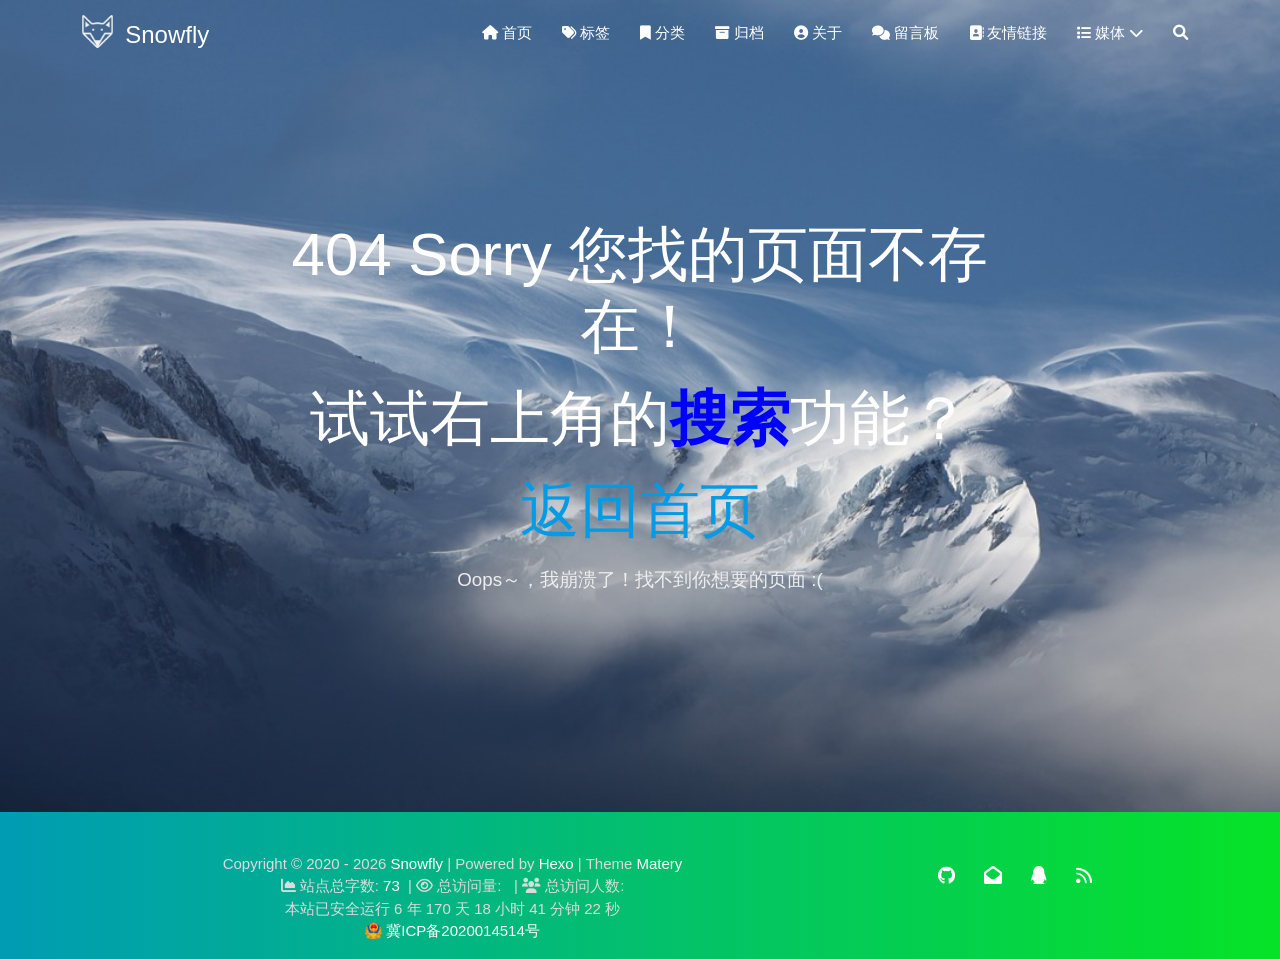
==== 404/index.html @ de2133e8 "Site updated: 2022-04-12 13:33:24" ====
<!DOCTYPE HTML>
<html lang="zh-CN">


<head>
    <meta charset="utf-8">
    <meta name="keywords" content="404, Snowfly">
    <meta name="description" content="Snowfly">
    <meta http-equiv="X-UA-Compatible" content="IE=edge">
    <meta name="viewport" content="width=device-width, initial-scale=1.0, user-scalable=no">
    <meta name="renderer" content="webkit|ie-stand|ie-comp">
    <meta name="mobile-web-app-capable" content="yes">
    <meta name="format-detection" content="telephone=no">
    <meta name="apple-mobile-web-app-capable" content="yes">
    <meta name="apple-mobile-web-app-status-bar-style" content="black-translucent">
    <meta name="referrer" content="no-referrer-when-downgrade">
    <!-- Global site tag (gtag.js) - Google Analytics -->


    

    <title>404 | Snowfly</title>
    <link rel="icon" type="image/png" href="/favicon.png">

    <link rel="stylesheet" type="text/css" href="/libs/awesome/css/all.min.css">
    <link rel="stylesheet" type="text/css" href="/libs/materialize/materialize.min.css">
    <link rel="stylesheet" type="text/css" href="/libs/aos/aos.css">
    <link rel="stylesheet" type="text/css" href="/libs/animate/animate.min.css">
    <link rel="stylesheet" type="text/css" href="/libs/lightGallery/css/lightgallery.min.css">
    <link rel="stylesheet" type="text/css" href="/css/matery.css">
    <link rel="stylesheet" type="text/css" href="/css/my.css">

    <script src="/libs/jquery/jquery-3.6.0.min.js"></script>

<meta name="generator" content="Hexo 6.1.0"><link rel="alternate" href="/atom.xml" title="Snowfly" type="application/atom+xml">
</head>


<body>
    <header class="navbar-fixed">
    <nav id="headNav" class="bg-color nav-transparent">
        <div id="navContainer" class="nav-wrapper container">
            <div class="brand-logo">
                <a href="/" class="waves-effect waves-light">
                    
                    <img src="/medias/logo.png" class="logo-img" alt="LOGO">
                    
                    <span class="logo-span">Snowfly</span>
                </a>
            </div>
            

<a href="#" data-target="mobile-nav" class="sidenav-trigger button-collapse"><i class="fas fa-bars"></i></a>
<ul class="right nav-menu">
  
  <li class="hide-on-med-and-down nav-item">
    
    <a href="/" class="waves-effect waves-light">
      
      <i class="fas fa-home" style="zoom: 0.6;"></i>
      
      <span>首页</span>
    </a>
    
  </li>
  
  <li class="hide-on-med-and-down nav-item">
    
    <a href="/tags" class="waves-effect waves-light">
      
      <i class="fas fa-tags" style="zoom: 0.6;"></i>
      
      <span>标签</span>
    </a>
    
  </li>
  
  <li class="hide-on-med-and-down nav-item">
    
    <a href="/categories" class="waves-effect waves-light">
      
      <i class="fas fa-bookmark" style="zoom: 0.6;"></i>
      
      <span>分类</span>
    </a>
    
  </li>
  
  <li class="hide-on-med-and-down nav-item">
    
    <a href="/archives" class="waves-effect waves-light">
      
      <i class="fas fa-archive" style="zoom: 0.6;"></i>
      
      <span>归档</span>
    </a>
    
  </li>
  
  <li class="hide-on-med-and-down nav-item">
    
    <a href="/about" class="waves-effect waves-light">
      
      <i class="fas fa-user-circle" style="zoom: 0.6;"></i>
      
      <span>关于</span>
    </a>
    
  </li>
  
  <li class="hide-on-med-and-down nav-item">
    
    <a href="/contact" class="waves-effect waves-light">
      
      <i class="fas fa-comments" style="zoom: 0.6;"></i>
      
      <span>留言板</span>
    </a>
    
  </li>
  
  <li class="hide-on-med-and-down nav-item">
    
    <a href="/friends" class="waves-effect waves-light">
      
      <i class="fas fa-address-book" style="zoom: 0.6;"></i>
      
      <span>友情链接</span>
    </a>
    
  </li>
  
  <li class="hide-on-med-and-down nav-item">
    
    <a href="" class="waves-effect waves-light">

      
      <i class="fas fa-list" style="zoom: 0.6;"></i>
      
      <span>媒体</span>
      <i class="fas fa-chevron-down" aria-hidden="true" style="zoom: 0.6;"></i>
    </a>
    <ul class="sub-nav menus_item_child ">
      
      <li>
        <a href="/musics">
          
          <i class="fas fa-music" style="margin-top: -20px; zoom: 0.6;"></i>
          
          <span>音乐</span>
        </a>
      </li>
      
      <li>
        <a href="/movies">
          
          <i class="fas fa-film" style="margin-top: -20px; zoom: 0.6;"></i>
          
          <span>影视</span>
        </a>
      </li>
      
      <li>
        <a href="/books">
          
          <i class="fas fa-book" style="margin-top: -20px; zoom: 0.6;"></i>
          
          <span>书籍</span>
        </a>
      </li>
      
      <li>
        <a href="/galleries">
          
          <i class="fas fa-image" style="margin-top: -20px; zoom: 0.6;"></i>
          
          <span>图片</span>
        </a>
      </li>
      
    </ul>
    
  </li>
  
  <li>
    <a href="#searchModal" class="modal-trigger waves-effect waves-light">
      <i id="searchIcon" class="fas fa-search" title="搜索" style="zoom: 0.85;"></i>
    </a>
  </li>
</ul>


<div id="mobile-nav" class="side-nav sidenav">

    <div class="mobile-head bg-color">
        
        <img src="/medias/logo.png" class="logo-img circle responsive-img">
        
        <div class="logo-name">Snowfly</div>
        <div class="logo-desc">
            
            Never really desperate, only the lost of the soul.
            
        </div>
    </div>

    <ul class="menu-list mobile-menu-list">
        
        <li class="m-nav-item">
	  
		<a href="/" class="waves-effect waves-light">
			
			    <i class="fa-fw fas fa-home"></i>
			
			首页
		</a>
          
        </li>
        
        <li class="m-nav-item">
	  
		<a href="/tags" class="waves-effect waves-light">
			
			    <i class="fa-fw fas fa-tags"></i>
			
			标签
		</a>
          
        </li>
        
        <li class="m-nav-item">
	  
		<a href="/categories" class="waves-effect waves-light">
			
			    <i class="fa-fw fas fa-bookmark"></i>
			
			分类
		</a>
          
        </li>
        
        <li class="m-nav-item">
	  
		<a href="/archives" class="waves-effect waves-light">
			
			    <i class="fa-fw fas fa-archive"></i>
			
			归档
		</a>
          
        </li>
        
        <li class="m-nav-item">
	  
		<a href="/about" class="waves-effect waves-light">
			
			    <i class="fa-fw fas fa-user-circle"></i>
			
			关于
		</a>
          
        </li>
        
        <li class="m-nav-item">
	  
		<a href="/contact" class="waves-effect waves-light">
			
			    <i class="fa-fw fas fa-comments"></i>
			
			留言板
		</a>
          
        </li>
        
        <li class="m-nav-item">
	  
		<a href="/friends" class="waves-effect waves-light">
			
			    <i class="fa-fw fas fa-address-book"></i>
			
			友情链接
		</a>
          
        </li>
        
        <li class="m-nav-item">
	  
		<a href="javascript:;">
			
				<i class="fa-fw fas fa-list"></i>
			
			媒体
			<span class="m-icon"><i class="fas fa-chevron-right"></i></span>
		</a>
            <ul  style="background:  ;" >
              
                <li>

                  <a href="/musics " style="margin-left:75px">
				  
				   <i class="fa fas fa-music" style="position: absolute;left:50px" ></i>
			      
		          <span>音乐</span>
                  </a>
                </li>
              
                <li>

                  <a href="/movies " style="margin-left:75px">
				  
				   <i class="fa fas fa-film" style="position: absolute;left:50px" ></i>
			      
		          <span>影视</span>
                  </a>
                </li>
              
                <li>

                  <a href="/books " style="margin-left:75px">
				  
				   <i class="fa fas fa-book" style="position: absolute;left:50px" ></i>
			      
		          <span>书籍</span>
                  </a>
                </li>
              
                <li>

                  <a href="/galleries " style="margin-left:75px">
				  
				   <i class="fa fas fa-image" style="position: absolute;left:50px" ></i>
			      
		          <span>图片</span>
                  </a>
                </li>
              
            </ul>
          
        </li>
        
        
    </ul>
</div>


        </div>

        
    </nav>

</header>

    <style type="text/css">
    /* don't remove. */
    .about-cover {
        height: 90.2vh;
    }
</style>
<div class="bg-cover pd-header about-cover">
    <div class="container">
        <div class="row">
            <div class="col s10 offset-s1 m8 offset-m2 l8 offset-l2">
                <div class="brand">
                    <div class="title center-align">
                        404 Sorry 您找的页面不存在！
                    </div>
                    <div class="title center-align">
                        试试右上角的<span style="color:blue;font-weight:bold">搜索</span>功能？
                    </div>
                    <div class="title center-align">
                        <a href="/" target="_blank">返回首页</a>
                    </div>
                    <div class="description center-align">
                        Oops～，我崩溃了！找不到你想要的页面 :(
                    </div>
                </div>
            </div>
        </div>
    </div>
</div>


    <script>
        // 每天切换 banner 图.  Switch banner image every day.
        var bannerUrl = "/medias/banner/" + new Date().getDay() + '.jpg';
        $('.bg-cover').css('background-image', 'url(' + bannerUrl + ')');
    </script>



    <footer class="page-footer bg-color">
    
        <link rel="stylesheet" href="/libs/aplayer/APlayer.min.css">
<style>
    .aplayer .aplayer-lrc p {
        
        display: none;
        
        font-size: 12px;
        font-weight: 700;
        line-height: 16px !important;
    }

    .aplayer .aplayer-lrc p.aplayer-lrc-current {
        
        display: none;
        
        font-size: 15px;
        color: #42b983;
    }

    
    .aplayer.aplayer-fixed.aplayer-narrow .aplayer-body {
        left: -66px !important;
    }

    .aplayer.aplayer-fixed.aplayer-narrow .aplayer-body:hover {
        left: 0px !important;
    }

    
</style>
<div class="">
    
    <div class="row">
        <meting-js class="col l8 offset-l2 m10 offset-m1 s12"
                   server="netease"
                   type="playlist"
                   id="503838841"
                   fixed='true'
                   autoplay='false'
                   theme='#42b983'
                   loop='all'
                   order='random'
                   preload='auto'
                   volume='0.7'
                   list-folded='true'
        >
        </meting-js>
    </div>
</div>

<script src="/libs/aplayer/APlayer.min.js"></script>
<script src="/libs/aplayer/Meting.min.js"></script>

    

    <div class="container row center-align"
         style="margin-bottom: 15px !important;">
        <div class="col s12 m8 l8 copy-right">
            Copyright&nbsp;&copy;
            
                <span id="year">2020-2022</span>
            
            <a href="/about" target="_blank">Snowfly</a>
            |&nbsp;Powered by&nbsp;<a href="https://hexo.io/" target="_blank">Hexo</a>
            |&nbsp;Theme&nbsp;<a href="https://github.com/blinkfox/hexo-theme-matery" target="_blank">Matery</a>
            <br>
            
                &nbsp;<i class="fas fa-chart-area"></i>&nbsp;站点总字数:&nbsp;<span
                        class="white-color">73</span>
            
            
            
                
            
            
                <span id="busuanzi_container_site_pv">
                &nbsp;|&nbsp;<i class="far fa-eye"></i>&nbsp;总访问量:&nbsp;
                    <span id="busuanzi_value_site_pv" class="white-color"></span>
            </span>
            
            
                <span id="busuanzi_container_site_uv">
                &nbsp;|&nbsp;<i class="fas fa-users"></i>&nbsp;总访问人数:&nbsp;
                    <span id="busuanzi_value_site_uv" class="white-color"></span>
            </span>
            
            <br>

            <!-- 运行天数提醒. -->
            
                <span id="sitetime"> Loading ...</span>
                <script>
                    var calcSiteTime = function () {
                        var seconds = 1000;
                        var minutes = seconds * 60;
                        var hours = minutes * 60;
                        var days = hours * 24;
                        var years = days * 365;
                        var today = new Date();
                        var startYear = "2020";
                        var startMonth = "6";
                        var startDate = "20";
                        var startHour = "0";
                        var startMinute = "0";
                        var startSecond = "0";
                        var todayYear = today.getFullYear();
                        var todayMonth = today.getMonth() + 1;
                        var todayDate = today.getDate();
                        var todayHour = today.getHours();
                        var todayMinute = today.getMinutes();
                        var todaySecond = today.getSeconds();
                        var t1 = Date.UTC(startYear, startMonth, startDate, startHour, startMinute, startSecond);
                        var t2 = Date.UTC(todayYear, todayMonth, todayDate, todayHour, todayMinute, todaySecond);
                        var diff = t2 - t1;
                        var diffYears = Math.floor(diff / years);
                        var diffDays = Math.floor((diff / days) - diffYears * 365);

                        // 区分是否有年份.
                        var language = 'zh-CN';
                        if (startYear === String(todayYear)) {
                            document.getElementById("year").innerHTML = todayYear;
                            var daysTip = 'This site has been running for ' + diffDays + ' days';
                            if (language === 'zh-CN') {
                                daysTip = '本站已运行 ' + diffDays + ' 天';
                            } else if (language === 'zh-HK') {
                                daysTip = '本站已運行 ' + diffDays + ' 天';
                            }
                            document.getElementById("sitetime").innerHTML = daysTip;
                        } else {
                            document.getElementById("year").innerHTML = startYear + " - " + todayYear;
                            var yearsAndDaysTip = 'This site has been running for ' + diffYears + ' years and '
                                + diffDays + ' days';
                            if (language === 'zh-CN') {
                                yearsAndDaysTip = '本站已运行 ' + diffYears + ' 年 ' + diffDays + ' 天';
                            } else if (language === 'zh-HK') {
                                yearsAndDaysTip = '本站已運行 ' + diffYears + ' 年 ' + diffDays + ' 天';
                            }
                            document.getElementById("sitetime").innerHTML = yearsAndDaysTip;
                        }
                    }

                    calcSiteTime();
                </script>
            
            <br>
            
                <span id="icp"><img src="/medias/icp.png"
                                    style="vertical-align: text-bottom;"/>
                <a href="http://beian.miit.gov.cn/" target="_blank">冀ICP备2020014514号</a>
            </span>
            
        </div>
        <div class="col s12 m4 l4 social-link social-statis">
    <a href="https://github.com/blinkfox" class="tooltipped" target="_blank" data-tooltip="访问我的GitHub" data-position="top" data-delay="50">
        <i class="fab fa-github"></i>
    </a>



    <a href="mailto:1181062873@qq.com" class="tooltipped" target="_blank" data-tooltip="邮件联系我" data-position="top" data-delay="50">
        <i class="fas fa-envelope-open"></i>
    </a>







    <a href="tencent://AddContact/?fromId=50&fromSubId=1&subcmd=all&uin=1181062873" class="tooltipped" target="_blank" data-tooltip="QQ联系我: 1181062873" data-position="top" data-delay="50">
        <i class="fab fa-qq"></i>
    </a>







    <a href="/atom.xml" class="tooltipped" target="_blank" data-tooltip="RSS 订阅" data-position="top" data-delay="50">
        <i class="fas fa-rss"></i>
    </a>

</div>
    </div>
    <!-- 底部运行时间显示 -->
    <script language = javascript >
        function siteTime() {
            window.setTimeout("siteTime()", 1000);
            var seconds = 1000;
            var minutes = seconds * 60;
            var hours = minutes * 60;
            var days = hours * 24;
            var years = days * 365;
            var today = new Date();
            var todayYear = today.getFullYear();
            var todayMonth = today.getMonth() + 1;
            var todayDate = today.getDate();
            var todayHour = today.getHours();
            var todayMinute = today.getMinutes();
            var todaySecond = today.getSeconds();
            var t1 = Date.UTC(2020, 06, 20, 13, 20, 00); //北京时间2018-2-13 00:00:00 
            var t2 = Date.UTC(todayYear, todayMonth, todayDate, todayHour, todayMinute, todaySecond); 
            var diff = t2 - t1; var diffYears = Math.floor(diff / years); 
            var diffDays = Math.floor((diff / days) - diffYears * 365); 
            var diffHours = Math.floor((diff - (diffYears * 365 + diffDays) * days) / hours); 
            var diffMinutes = Math.floor((diff - (diffYears * 365 + diffDays) * days - diffHours * hours) / minutes); 
            var diffSeconds = Math.floor((diff - (diffYears * 365 + diffDays) * days - diffHours * hours - diffMinutes * minutes) / seconds); document.getElementById("sitetime").innerHTML = "本站已安全运行 " +diffYears+" 年 "+diffDays + " 天 " + diffHours + " 小时 " + diffMinutes + " 分钟 " + diffSeconds + " 秒"; 
        } 
        siteTime(); 
    </script>

    <span id="sitetime"></span>
</footer>

<div class="progress-bar"></div>


    <!-- 搜索遮罩框 -->
<div id="searchModal" class="modal">
    <div class="modal-content">
        <div class="search-header">
            <span class="title"><i class="fas fa-search"></i>&nbsp;&nbsp;搜索</span>
            <input type="search" id="searchInput" name="s" placeholder="请输入搜索的关键字"
                   class="search-input">
        </div>
        <div id="searchResult"></div>
    </div>
</div>

<script type="text/javascript">
$(function () {
    var searchFunc = function (path, search_id, content_id) {
        'use strict';
        $.ajax({
            url: path,
            dataType: "xml",
            success: function (xmlResponse) {
                // get the contents from search data
                var datas = $("entry", xmlResponse).map(function () {
                    return {
                        title: $("title", this).text(),
                        content: $("content", this).text(),
                        url: $("url", this).text()
                    };
                }).get();
                var $input = document.getElementById(search_id);
                var $resultContent = document.getElementById(content_id);
                $input.addEventListener('input', function () {
                    var str = '<ul class=\"search-result-list\">';
                    var keywords = this.value.trim().toLowerCase().split(/[\s\-]+/);
                    $resultContent.innerHTML = "";
                    if (this.value.trim().length <= 0) {
                        return;
                    }
                    // perform local searching
                    datas.forEach(function (data) {
                        var isMatch = true;
                        var data_title = data.title.trim().toLowerCase();
                        var data_content = data.content.trim().replace(/<[^>]+>/g, "").toLowerCase();
                        var data_url = data.url;
                        data_url = data_url.indexOf('/') === 0 ? data.url : '/' + data_url;
                        var index_title = -1;
                        var index_content = -1;
                        var first_occur = -1;
                        // only match artiles with not empty titles and contents
                        if (data_title !== '' && data_content !== '') {
                            keywords.forEach(function (keyword, i) {
                                index_title = data_title.indexOf(keyword);
                                index_content = data_content.indexOf(keyword);
                                if (index_title < 0 && index_content < 0) {
                                    isMatch = false;
                                } else {
                                    if (index_content < 0) {
                                        index_content = 0;
                                    }
                                    if (i === 0) {
                                        first_occur = index_content;
                                    }
                                }
                            });
                        }
                        // show search results
                        if (isMatch) {
                            str += "<li><a href='" + data_url + "' class='search-result-title'>" + data_title + "</a>";
                            var content = data.content.trim().replace(/<[^>]+>/g, "");
                            if (first_occur >= 0) {
                                // cut out 100 characters
                                var start = first_occur - 20;
                                var end = first_occur + 80;
                                if (start < 0) {
                                    start = 0;
                                }
                                if (start === 0) {
                                    end = 100;
                                }
                                if (end > content.length) {
                                    end = content.length;
                                }
                                var match_content = content.substr(start, end);
                                // highlight all keywords
                                keywords.forEach(function (keyword) {
                                    var regS = new RegExp(keyword, "gi");
                                    match_content = match_content.replace(regS, "<em class=\"search-keyword\">" + keyword + "</em>");
                                });

                                str += "<p class=\"search-result\">" + match_content + "...</p>"
                            }
                            str += "</li>";
                        }
                    });
                    str += "</ul>";
                    $resultContent.innerHTML = str;
                });
            }
        });
    };

    searchFunc('/search.xml', 'searchInput', 'searchResult');
});
</script>

    <!-- 回到顶部按钮 -->
<div id="backTop" class="top-scroll">
    <a class="btn-floating btn-large waves-effect waves-light" href="#!">
        <i class="fas fa-arrow-up"></i>
    </a>
</div>


    <script src="/libs/materialize/materialize.min.js"></script>
    <script src="/libs/masonry/masonry.pkgd.min.js"></script>
    <script src="/libs/aos/aos.js"></script>
    <script src="/libs/scrollprogress/scrollProgress.min.js"></script>
    <script src="/libs/lightGallery/js/lightgallery-all.min.js"></script>
    <script src="/js/matery.js"></script>

    

    

    <!-- 雪花特效 -->
    

    <!-- 鼠标星星特效 -->
    

     
        <script src="https://ssl.captcha.qq.com/TCaptcha.js"></script>
        <script src="/libs/others/TencentCaptcha.js"></script>
        <button id="TencentCaptcha" data-appid="xxxxxxxxxx" data-cbfn="callback" type="button" hidden></button>
    

    <!-- Baidu Analytics -->

    <!-- Baidu Push -->

<script>
    (function () {
        var bp = document.createElement('script');
        var curProtocol = window.location.protocol.split(':')[0];
        if (curProtocol === 'https') {
            bp.src = 'https://zz.bdstatic.com/linksubmit/push.js';
        } else {
            bp.src = 'http://push.zhanzhang.baidu.com/push.js';
        }
        var s = document.getElementsByTagName("script")[0];
        s.parentNode.insertBefore(bp, s);
    })();
</script>

    
    
    <script async src="/libs/others/busuanzi.pure.mini.js"></script>
    

    

    

    <!--腾讯兔小巢-->
    
    

    

    
    <script type="text/javascript" src="/libs/background/ribbon-dynamic.js" async="async"></script>
    

    
    <script src="/libs/instantpage/instantpage.js" type="module"></script>
    

    <!--单击显示文字-->
<script type="text/javascript" src="/js/click_show_text.js"></script>


</body>

</html>
---- libs/lightGallery/css/lightgallery.min.css ----
@font-face{font-family:lg;src:url(../fonts/lg.ttf?22t19m) format("truetype"),url(../fonts/lg.woff?22t19m) format("woff"),url(../fonts/lg.svg?22t19m#lg) format("svg");font-weight:400;font-style:normal;font-display:block}.lg-icon{font-family:lg!important;speak:never;font-style:normal;font-weight:400;font-variant:normal;text-transform:none;line-height:1;-webkit-font-smoothing:antialiased;-moz-osx-font-smoothing:grayscale}.lg-actions .lg-next,.lg-actions .lg-prev{background-color:rgba(0,0,0,.45);border-radius:2px;color:#999;cursor:pointer;display:block;font-size:22px;margin-top:-10px;padding:8px 10px 9px;position:absolute;top:50%;z-index:1080;border:none;outline:0}.lg-actions .lg-next.disabled,.lg-actions .lg-prev.disabled{pointer-events:none;opacity:.5}.lg-actions .lg-next:hover,.lg-actions .lg-prev:hover{color:#FFF}.lg-actions .lg-next{right:20px}.lg-actions .lg-next:before{content:"\e095"}.lg-actions .lg-prev{left:20px}.lg-actions .lg-prev:after{content:"\e094"}@-webkit-keyframes lg-right-end{0%,100%{left:0}50%{left:-30px}}@-moz-keyframes lg-right-end{0%,100%{left:0}50%{left:-30px}}@-ms-keyframes lg-right-end{0%,100%{left:0}50%{left:-30px}}@keyframes lg-right-end{0%,100%{left:0}50%{left:-30px}}@-webkit-keyframes lg-left-end{0%,100%{left:0}50%{left:30px}}@-moz-keyframes lg-left-end{0%,100%{left:0}50%{left:30px}}@-ms-keyframes lg-left-end{0%,100%{left:0}50%{left:30px}}@keyframes lg-left-end{0%,100%{left:0}50%{left:30px}}.lg-outer.lg-right-end .lg-object{-webkit-animation:lg-right-end .3s;-o-animation:lg-right-end .3s;animation:lg-right-end .3s;position:relative}.lg-outer.lg-left-end .lg-object{-webkit-animation:lg-left-end .3s;-o-animation:lg-left-end .3s;animation:lg-left-end .3s;position:relative}.lg-toolbar{z-index:1082;left:0;position:absolute;top:0;width:100%;background-color:rgba(0,0,0,.45)}.lg-toolbar .lg-icon{color:#999;cursor:pointer;float:right;font-size:24px;height:47px;line-height:27px;padding:10px 0;text-align:center;width:50px;text-decoration:none!important;outline:0;background:0 0;border:none;box-shadow:none;-webkit-transition:color .2s linear;-o-transition:color .2s linear;transition:color .2s linear}.lg-toolbar .lg-icon:hover{color:#FFF}.lg-toolbar .lg-close:after{content:"\e070"}.lg-toolbar .lg-download:after{content:"\e0f2"}.lg-sub-html{background-color:rgba(0,0,0,.45);bottom:0;color:#EEE;font-size:16px;left:0;padding:10px 40px;position:fixed;right:0;text-align:center;z-index:1080}.lg-sub-html h4{margin:0;font-size:13px;font-weight:700}.lg-sub-html p{font-size:12px;margin:5px 0 0}#lg-counter{color:#999;display:inline-block;font-size:16px;padding-left:20px;padding-top:12px;vertical-align:middle}.lg-next,.lg-prev,.lg-toolbar{opacity:1;-webkit-transition:-webkit-transform .35s cubic-bezier(0,0,.25,1) 0s,opacity .35s cubic-bezier(0,0,.25,1) 0s,color .2s linear;-moz-transition:-moz-transform .35s cubic-bezier(0,0,.25,1) 0s,opacity .35s cubic-bezier(0,0,.25,1) 0s,color .2s linear;-o-transition:-o-transform .35s cubic-bezier(0,0,.25,1) 0s,opacity .35s cubic-bezier(0,0,.25,1) 0s,color .2s linear;transition:transform .35s cubic-bezier(0,0,.25,1) 0s,opacity .35s cubic-bezier(0,0,.25,1) 0s,color .2s linear}.lg-hide-items .lg-prev{opacity:0;-webkit-transform:translate3d(-10px,0,0);transform:translate3d(-10px,0,0)}.lg-hide-items .lg-next{opacity:0;-webkit-transform:translate3d(10px,0,0);transform:translate3d(10px,0,0)}.lg-hide-items .lg-toolbar{opacity:0;-webkit-transform:translate3d(0,-10px,0);transform:translate3d(0,-10px,0)}body:not(.lg-from-hash) .lg-outer.lg-start-zoom .lg-object{-webkit-transform:scale3d(.5,.5,.5);transform:scale3d(.5,.5,.5);opacity:0;-webkit-transition:-webkit-transform 250ms cubic-bezier(0,0,.25,1) 0s,opacity 250ms cubic-bezier(0,0,.25,1)!important;-moz-transition:-moz-transform 250ms cubic-bezier(0,0,.25,1) 0s,opacity 250ms cubic-bezier(0,0,.25,1)!important;-o-transition:-o-transform 250ms cubic-bezier(0,0,.25,1) 0s,opacity 250ms cubic-bezier(0,0,.25,1)!important;transition:transform 250ms cubic-bezier(0,0,.25,1) 0s,opacity 250ms cubic-bezier(0,0,.25,1)!important;-webkit-transform-origin:50% 50%;-moz-transform-origin:50% 50%;-ms-transform-origin:50% 50%;transform-origin:50% 50%}body:not(.lg-from-hash) .lg-outer.lg-start-zoom .lg-item.lg-complete .lg-object{-webkit-transform:scale3d(1,1,1);transform:scale3d(1,1,1);opacity:1}.lg-outer .lg-thumb-outer{background-color:#0D0A0A;bottom:0;position:absolute;width:100%;z-index:1080;max-height:350px;-webkit-transform:translate3d(0,100%,0);transform:translate3d(0,100%,0);-webkit-transition:-webkit-transform .25s cubic-bezier(0,0,.25,1) 0s;-moz-transition:-moz-transform .25s cubic-bezier(0,0,.25,1) 0s;-o-transition:-o-transform .25s cubic-bezier(0,0,.25,1) 0s;transition:transform .25s cubic-bezier(0,0,.25,1) 0s}.lg-outer .lg-thumb-outer.lg-grab .lg-thumb-item{cursor:-webkit-grab;cursor:-moz-grab;cursor:-o-grab;cursor:-ms-grab;cursor:grab}.lg-outer .lg-thumb-outer.lg-grabbing .lg-thumb-item{cursor:move;cursor:-webkit-grabbing;cursor:-moz-grabbing;cursor:-o-grabbing;cursor:-ms-grabbing;cursor:grabbing}.lg-outer .lg-thumb-outer.lg-dragging .lg-thumb{-webkit-transition-duration:0s!important;transition-duration:0s!important}.lg-outer.lg-thumb-open .lg-thumb-outer{-webkit-transform:translate3d(0,0,0);transform:translate3d(0,0,0)}.lg-outer .lg-thumb{padding:10px 0;height:100%;margin-bottom:-5px}.lg-outer .lg-thumb-item{cursor:pointer;float:left;overflow:hidden;height:100%;border:2px solid #FFF;border-radius:4px;margin-bottom:5px}@media (min-width:1025px){.lg-outer .lg-thumb-item{-webkit-transition:border-color .25s ease;-o-transition:border-color .25s ease;transition:border-color .25s ease}}.lg-outer .lg-thumb-item.active,.lg-outer .lg-thumb-item:hover{border-color:#a90707}.lg-outer .lg-thumb-item img{width:100%;height:100%;object-fit:cover}.lg-outer.lg-has-thumb .lg-item{padding-bottom:120px}.lg-outer.lg-can-toggle .lg-item{padding-bottom:0}.lg-outer.lg-pull-caption-up .lg-sub-html{-webkit-transition:bottom .25s ease;-o-transition:bottom .25s ease;transition:bottom .25s ease}.lg-outer.lg-pull-caption-up.lg-thumb-open .lg-sub-html{bottom:100px}.lg-outer .lg-toogle-thumb{background-color:#0D0A0A;border-radius:2px 2px 0 0;color:#999;cursor:pointer;font-size:24px;height:39px;line-height:27px;padding:5px 0;position:absolute;right:20px;text-align:center;top:-39px;width:50px;outline:0;border:none}.lg-outer .lg-toogle-thumb:after{content:"\e1ff"}.lg-outer .lg-toogle-thumb:hover{color:#FFF}.lg-outer .lg-video-cont{display:inline-block;vertical-align:middle;max-width:1140px;max-height:100%;width:100%;padding:0 5px}.lg-outer .lg-video{width:100%;height:0;padding-bottom:56.25%;overflow:hidden;position:relative}.lg-outer .lg-video .lg-object{display:inline-block;position:absolute;top:0;left:0;width:100%!important;height:100%!important}.lg-outer .lg-video .lg-video-play{width:84px;height:59px;position:absolute;left:50%;top:50%;margin-left:-42px;margin-top:-30px;z-index:1080;cursor:pointer}.lg-outer .lg-has-iframe .lg-video{-webkit-overflow-scrolling:touch;overflow:auto}.lg-outer .lg-has-vimeo .lg-video-play{background:url(../img/vimeo-play.png) no-repeat}.lg-outer .lg-has-vimeo:hover .lg-video-play{background:url(../img/vimeo-play.png) 0 -58px no-repeat}.lg-outer .lg-has-html5 .lg-video-play{background:url(../img/video-play.png) no-repeat;height:64px;margin-left:-32px;margin-top:-32px;width:64px;opacity:.8}.lg-outer .lg-has-html5:hover .lg-video-play{opacity:1}.lg-outer .lg-has-youtube .lg-video-play{background:url(../img/youtube-play.png) no-repeat}.lg-outer .lg-has-youtube:hover .lg-video-play{background:url(../img/youtube-play.png) 0 -60px no-repeat}.lg-outer .lg-video-object{width:100%!important;height:100%!important;position:absolute;top:0;left:0}.lg-outer .lg-has-video .lg-video-object{visibility:hidden}.lg-outer .lg-has-video.lg-video-playing .lg-object,.lg-outer .lg-has-video.lg-video-playing .lg-video-play{display:none}.lg-outer .lg-has-video.lg-video-playing .lg-video-object{visibility:visible}.lg-progress-bar{background-color:#333;height:5px;left:0;position:absolute;top:0;width:100%;z-index:1083;opacity:0;-webkit-transition:opacity 80ms ease 0s;-moz-transition:opacity 80ms ease 0s;-o-transition:opacity 80ms ease 0s;transition:opacity 80ms ease 0s}.lg-progress-bar .lg-progress{background-color:#a90707;height:5px;width:0}.lg-progress-bar.lg-start .lg-progress{width:100%}.lg-show-autoplay .lg-progress-bar{opacity:1}.lg-autoplay-button:after{content:"\e01d"}.lg-show-autoplay .lg-autoplay-button:after{content:"\e01a"}.lg-outer.lg-css3.lg-zoom-dragging .lg-item.lg-complete.lg-zoomable .lg-image,.lg-outer.lg-css3.lg-zoom-dragging .lg-item.lg-complete.lg-zoomable .lg-img-wrap{-webkit-transition-duration:0s;transition-duration:0s}.lg-outer.lg-use-transition-for-zoom .lg-item.lg-complete.lg-zoomable .lg-img-wrap{-webkit-transition:-webkit-transform .3s cubic-bezier(0,0,.25,1) 0s;-moz-transition:-moz-transform .3s cubic-bezier(0,0,.25,1) 0s;-o-transition:-o-transform .3s cubic-bezier(0,0,.25,1) 0s;transition:transform .3s cubic-bezier(0,0,.25,1) 0s}.lg-outer.lg-use-left-for-zoom .lg-item.lg-complete.lg-zoomable .lg-img-wrap{-webkit-transition:left .3s cubic-bezier(0,0,.25,1) 0s,top .3s cubic-bezier(0,0,.25,1) 0s;-moz-transition:left .3s cubic-bezier(0,0,.25,1) 0s,top .3s cubic-bezier(0,0,.25,1) 0s;-o-transition:left .3s cubic-bezier(0,0,.25,1) 0s,top .3s cubic-bezier(0,0,.25,1) 0s;transition:left .3s cubic-bezier(0,0,.25,1) 0s,top .3s cubic-bezier(0,0,.25,1) 0s}.lg-outer .lg-item.lg-complete.lg-zoomable .lg-img-wrap{-webkit-transform:translate3d(0,0,0);transform:translate3d(0,0,0);-webkit-backface-visibility:hidden;-moz-backface-visibility:hidden;backface-visibility:hidden}.lg-outer .lg-item.lg-complete.lg-zoomable .lg-image{-webkit-transform:scale3d(1,1,1);transform:scale3d(1,1,1);-webkit-transition:-webkit-transform .3s cubic-bezier(0,0,.25,1) 0s,opacity .15s!important;-moz-transition:-moz-transform .3s cubic-bezier(0,0,.25,1) 0s,opacity .15s!important;-o-transition:-o-transform .3s cubic-bezier(0,0,.25,1) 0s,opacity .15s!important;transition:transform .3s cubic-bezier(0,0,.25,1) 0s,opacity .15s!important;-webkit-transform-origin:0 0;-moz-transform-origin:0 0;-ms-transform-origin:0 0;transform-origin:0 0;-webkit-backface-visibility:hidden;-moz-backface-visibility:hidden;backface-visibility:hidden}#lg-zoom-in:after{content:"\e311"}#lg-actual-size{font-size:20px}#lg-actual-size:after{content:"\e033"}#lg-zoom-out{opacity:.5;pointer-events:none}#lg-zoom-out:after{content:"\e312"}.lg-zoomed #lg-zoom-out{opacity:1;pointer-events:auto}.lg-outer .lg-pager-outer{bottom:60px;left:0;position:absolute;right:0;text-align:center;z-index:1080;height:10px}.lg-outer .lg-pager-outer.lg-pager-hover .lg-pager-cont{overflow:visible}.lg-outer .lg-pager-cont{cursor:pointer;display:inline-block;overflow:hidden;position:relative;vertical-align:top;margin:0 5px}.lg-outer .lg-pager-cont:hover .lg-pager-thumb-cont{opacity:1;-webkit-transform:translate3d(0,0,0);transform:translate3d(0,0,0)}.lg-outer .lg-pager-cont.lg-pager-active .lg-pager{box-shadow:0 0 0 2px #fff inset}.lg-outer .lg-pager-thumb-cont{background-color:#fff;color:#FFF;bottom:100%;height:83px;left:0;margin-bottom:20px;margin-left:-60px;opacity:0;padding:5px;position:absolute;width:120px;border-radius:3px;-webkit-transition:opacity .15s ease 0s,-webkit-transform .15s ease 0s;-moz-transition:opacity .15s ease 0s,-moz-transform .15s ease 0s;-o-transition:opacity .15s ease 0s,-o-transform .15s ease 0s;transition:opacity .15s ease 0s,transform .15s ease 0s;-webkit-transform:translate3d(0,5px,0);transform:translate3d(0,5px,0)}.lg-outer .lg-pager-thumb-cont img{width:100%;height:100%}.lg-outer .lg-pager{background-color:rgba(255,255,255,.5);border-radius:50%;box-shadow:0 0 0 8px rgba(255,255,255,.7) inset;display:block;height:12px;-webkit-transition:box-shadow .3s ease 0s;-o-transition:box-shadow .3s ease 0s;transition:box-shadow .3s ease 0s;width:12px}.lg-outer .lg-pager:focus,.lg-outer .lg-pager:hover{box-shadow:0 0 0 8px #fff inset}.lg-outer .lg-caret{border-left:10px solid transparent;border-right:10px solid transparent;border-top:10px dashed;bottom:-10px;display:inline-block;height:0;left:50%;margin-left:-5px;position:absolute;vertical-align:middle;width:0}.lg-fullscreen:after{content:"\e20c"}.lg-fullscreen-on .lg-fullscreen:after{content:"\e20d"}.lg-outer #lg-dropdown-overlay{background-color:rgba(0,0,0,.25);bottom:0;cursor:default;left:0;position:fixed;right:0;top:0;z-index:1081;opacity:0;visibility:hidden;-webkit-transition:visibility 0s linear .18s,opacity .18s linear 0s;-o-transition:visibility 0s linear .18s,opacity .18s linear 0s;transition:visibility 0s linear .18s,opacity .18s linear 0s}.lg-outer.lg-dropdown-active #lg-dropdown-overlay,.lg-outer.lg-dropdown-active .lg-dropdown{-webkit-transition-delay:0s;transition-delay:0s;-moz-transform:translate3d(0,0,0);-o-transform:translate3d(0,0,0);-ms-transform:translate3d(0,0,0);-webkit-transform:translate3d(0,0,0);transform:translate3d(0,0,0);opacity:1;visibility:visible}.lg-outer.lg-dropdown-active #lg-share{color:#FFF}.lg-outer .lg-dropdown{background-color:#fff;border-radius:2px;font-size:14px;list-style-type:none;margin:0;padding:10px 0;position:absolute;right:0;text-align:left;top:50px;opacity:0;visibility:hidden;-moz-transform:translate3d(0,5px,0);-o-transform:translate3d(0,5px,0);-ms-transform:translate3d(0,5px,0);-webkit-transform:translate3d(0,5px,0);transform:translate3d(0,5px,0);-webkit-transition:-webkit-transform .18s linear 0s,visibility 0s linear .5s,opacity .18s linear 0s;-moz-transition:-moz-transform .18s linear 0s,visibility 0s linear .5s,opacity .18s linear 0s;-o-transition:-o-transform .18s linear 0s,visibility 0s linear .5s,opacity .18s linear 0s;transition:transform .18s linear 0s,visibility 0s linear .5s,opacity .18s linear 0s}.lg-outer .lg-dropdown:after{content:"";display:block;height:0;width:0;position:absolute;border:8px solid transparent;border-bottom-color:#FFF;right:16px;top:-16px}.lg-outer .lg-dropdown>li:last-child{margin-bottom:0}.lg-outer .lg-dropdown>li:hover .lg-icon,.lg-outer .lg-dropdown>li:hover a{color:#333}.lg-outer .lg-dropdown a{color:#333;display:block;white-space:pre;padding:4px 12px;font-family:"Open Sans","Helvetica Neue",Helvetica,Arial,sans-serif;font-size:12px}.lg-outer .lg-dropdown a:hover{background-color:rgba(0,0,0,.07)}.lg-outer .lg-dropdown .lg-dropdown-text{display:inline-block;line-height:1;margin-top:-3px;vertical-align:middle}.lg-outer .lg-dropdown .lg-icon{color:#333;display:inline-block;float:none;font-size:20px;height:auto;line-height:1;margin-right:8px;padding:0;vertical-align:middle;width:auto}.lg-outer,.lg-outer .lg,.lg-outer .lg-inner{height:100%;width:100%}.lg-outer #lg-share{position:relative}.lg-outer #lg-share:after{content:"\e80d"}.lg-outer #lg-share-facebook .lg-icon{color:#3b5998}.lg-outer #lg-share-facebook .lg-icon:after{content:"\e904"}.lg-outer #lg-share-twitter .lg-icon{color:#00aced}.lg-outer #lg-share-twitter .lg-icon:after{content:"\e907"}.lg-outer #lg-share-googleplus .lg-icon{color:#dd4b39}.lg-outer #lg-share-googleplus .lg-icon:after{content:"\e905"}.lg-outer #lg-share-pinterest .lg-icon{color:#cb2027}.lg-outer #lg-share-pinterest .lg-icon:after{content:"\e906"}.lg-outer .lg-img-rotate{position:absolute;padding:0 5px;left:0;right:0;top:0;bottom:0;-webkit-transition:-webkit-transform .3s cubic-bezier(.32,0,.67,0) 0s;-moz-transition:-moz-transform .3s cubic-bezier(.32,0,.67,0) 0s;-o-transition:-o-transform .3s cubic-bezier(.32,0,.67,0) 0s;transition:transform .3s cubic-bezier(.32,0,.67,0) 0s}.lg-rotate-left:after{content:"\e900"}.lg-rotate-right:after{content:"\e901"}.lg-icon.lg-flip-hor,.lg-icon.lg-flip-ver{font-size:26px}.lg-flip-ver:after{content:"\e903"}.lg-flip-hor:after{content:"\e902"}.lg-group:after{content:"";display:table;clear:both}.lg-outer{position:fixed;top:0;left:0;z-index:1050;text-align:left;opacity:0;outline:0;-webkit-transition:opacity .15s ease 0s;-o-transition:opacity .15s ease 0s;transition:opacity .15s ease 0s}.lg-outer *{-webkit-box-sizing:border-box;-moz-box-sizing:border-box;box-sizing:border-box}.lg-outer.lg-visible{opacity:1}.lg-outer.lg-css3 .lg-item.lg-current,.lg-outer.lg-css3 .lg-item.lg-next-slide,.lg-outer.lg-css3 .lg-item.lg-prev-slide{-webkit-transition-duration:inherit!important;transition-duration:inherit!important;-webkit-transition-timing-function:inherit!important;transition-timing-function:inherit!important}.lg-outer.lg-css3.lg-dragging .lg-item.lg-current,.lg-outer.lg-css3.lg-dragging .lg-item.lg-next-slide,.lg-outer.lg-css3.lg-dragging .lg-item.lg-prev-slide{-webkit-transition-duration:0s!important;transition-duration:0s!important;opacity:1}.lg-outer.lg-grab img.lg-object{cursor:-webkit-grab;cursor:-moz-grab;cursor:-o-grab;cursor:-ms-grab;cursor:grab}.lg-outer.lg-grabbing img.lg-object{cursor:move;cursor:-webkit-grabbing;cursor:-moz-grabbing;cursor:-o-grabbing;cursor:-ms-grabbing;cursor:grabbing}.lg-outer .lg{position:relative;overflow:hidden;margin-left:auto;margin-right:auto;max-width:100%;max-height:100%}.lg-outer .lg-inner{position:absolute;left:0;top:0;white-space:nowrap}.lg-outer .lg-item{background:url(../img/loading.gif) center center no-repeat;display:none!important}.lg-outer.lg-css .lg-current,.lg-outer.lg-css3 .lg-current,.lg-outer.lg-css3 .lg-next-slide,.lg-outer.lg-css3 .lg-prev-slide{display:inline-block!important}.lg-outer .lg-img-wrap,.lg-outer .lg-item{display:inline-block;text-align:center;position:absolute;width:100%;height:100%}.lg-outer .lg-img-wrap:before,.lg-outer .lg-item:before{content:"";display:inline-block;height:50%;width:1px;margin-right:-1px}.lg-outer .lg-img-wrap{position:absolute;padding:0 5px;left:0;right:0;top:0;bottom:0}.lg-outer .lg-item.lg-complete{background-image:none}.lg-outer .lg-item.lg-current{z-index:1060}.lg-outer .lg-image{display:inline-block;vertical-align:middle;max-width:100%;max-height:100%;width:auto!important;height:auto!important}.lg-outer.lg-show-after-load .lg-item .lg-object,.lg-outer.lg-show-after-load .lg-item .lg-video-play{opacity:0;-webkit-transition:opacity .15s ease 0s;-o-transition:opacity .15s ease 0s;transition:opacity .15s ease 0s}.lg-outer.lg-show-after-load .lg-item.lg-complete .lg-object,.lg-outer.lg-show-after-load .lg-item.lg-complete .lg-video-play{opacity:1}.lg-outer .lg-empty-html,.lg-outer.lg-hide-download #lg-download{display:none}.lg-backdrop{position:fixed;top:0;left:0;right:0;bottom:0;z-index:1040;background-color:#000;opacity:0;-webkit-transition:opacity .15s ease 0s;-o-transition:opacity .15s ease 0s;transition:opacity .15s ease 0s}.lg-backdrop.in{opacity:1}.lg-css3.lg-no-trans .lg-current,.lg-css3.lg-no-trans .lg-next-slide,.lg-css3.lg-no-trans .lg-prev-slide{-webkit-transition:none 0s ease 0s!important;-moz-transition:none 0s ease 0s!important;-o-transition:none 0s ease 0s!important;transition:none 0s ease 0s!important}.lg-css3.lg-use-css3 .lg-item,.lg-css3.lg-use-left .lg-item{-webkit-backface-visibility:hidden;-moz-backface-visibility:hidden;backface-visibility:hidden}.lg-css3.lg-fade .lg-item{opacity:0}.lg-css3.lg-fade .lg-item.lg-current{opacity:1}.lg-css3.lg-fade .lg-item.lg-current,.lg-css3.lg-fade .lg-item.lg-next-slide,.lg-css3.lg-fade .lg-item.lg-prev-slide{-webkit-transition:opacity .1s ease 0s;-moz-transition:opacity .1s ease 0s;-o-transition:opacity .1s ease 0s;transition:opacity .1s ease 0s}.lg-css3.lg-slide.lg-use-css3 .lg-item{opacity:0}.lg-css3.lg-slide.lg-use-css3 .lg-item.lg-prev-slide{-webkit-transform:translate3d(-100%,0,0);transform:translate3d(-100%,0,0)}.lg-css3.lg-slide.lg-use-css3 .lg-item.lg-next-slide{-webkit-transform:translate3d(100%,0,0);transform:translate3d(100%,0,0)}.lg-css3.lg-slide.lg-use-css3 .lg-item.lg-current{-webkit-transform:translate3d(0,0,0);transform:translate3d(0,0,0);opacity:1}.lg-css3.lg-slide.lg-use-css3 .lg-item.lg-current,.lg-css3.lg-slide.lg-use-css3 .lg-item.lg-next-slide,.lg-css3.lg-slide.lg-use-css3 .lg-item.lg-prev-slide{-webkit-transition:-webkit-transform 1s cubic-bezier(0,0,.25,1) 0s,opacity .1s ease 0s;-moz-transition:-moz-transform 1s cubic-bezier(0,0,.25,1) 0s,opacity .1s ease 0s;-o-transition:-o-transform 1s cubic-bezier(0,0,.25,1) 0s,opacity .1s ease 0s;transition:transform 1s cubic-bezier(0,0,.25,1) 0s,opacity .1s ease 0s}.lg-css3.lg-slide.lg-use-left .lg-item{opacity:0;position:absolute;left:0}.lg-css3.lg-slide.lg-use-left .lg-item.lg-prev-slide{left:-100%}.lg-css3.lg-slide.lg-use-left .lg-item.lg-next-slide{left:100%}.lg-css3.lg-slide.lg-use-left .lg-item.lg-current{left:0;opacity:1}.lg-css3.lg-slide.lg-use-left .lg-item.lg-current,.lg-css3.lg-slide.lg-use-left .lg-item.lg-next-slide,.lg-css3.lg-slide.lg-use-left .lg-item.lg-prev-slide{-webkit-transition:left 1s cubic-bezier(0,0,.25,1) 0s,opacity .1s ease 0s;-moz-transition:left 1s cubic-bezier(0,0,.25,1) 0s,opacity .1s ease 0s;-o-transition:left 1s cubic-bezier(0,0,.25,1) 0s,opacity .1s ease 0s;transition:left 1s cubic-bezier(0,0,.25,1) 0s,opacity .1s ease 0s}
---- css/matery.css ----
/*全局基础样式*/
/*小屏幕下(手机类)的样式*/
@media only screen and (max-width: 601px) {
    .container {
        width: 95%;
    }
}

/*中等屏幕下(平板类)的样式*/
@media only screen and (min-width: 600px) and (max-width: 992px) {
    .container {
        width: 90%;
    }
}

/*大屏幕下(桌面类)的样式*/
@media only screen and (min-width: 993px) {
    .container {
        width: 90%;
        max-width: 1125px;
    }

    .head-container {
        position: absolute;
        padding: 0 30px;
        width: 100%;
    }

    .post-container {
        width: 90%;
        margin: 0 auto;
        max-width: 1250px;
    }
}

body {
    background-color: #eaeaea;
    margin: 0;
    color: #34495e;
    overflow-x: hidden;
    overflow-y: auto;
}

h1 {
    margin: 48px 0 22px -5px;
    font-size: 2.0rem;
    font-weight: bold;
    line-height: 2.0rem;
}

h2 {
    margin: 42px 0 18px -5px;
    font-size: 1.8rem;
    font-weight: bold;
    line-height: 1.8rem;
}

h3 {
    margin: 38px 0 15px -4px;
    font-size: 1.6rem;
    font-weight: bold;
    line-height: 1.7rem;
}

h4 {
    margin: 32px 0 12px -4px;
    font-size: 1.45rem;
    font-weight: bold;
    line-height: 1.45rem;
}

h5 {
    margin: 28px 0 8px -4px;
    font-size: 1.2rem;
    font-weight: bold;
    line-height: 1.2rem;
}

h6 {
    margin: 22px 0 4px -4px;
    font-size: 1.1rem;
    line-height: 1.1rem;
}

p {
    font-size: 1rem;
    line-height: 1.5rem;
}

hr {
    margin: 20px 0;
    border: 0;
    border-top: 1px solid #ccc;
}

blockquote {
    border-left: 5px solid #42b983;
    padding: 1rem 0.8rem 0.2rem 0.8rem;
    color: #666;
    background-color: rgba(66, 185, 131, .1);
}

pre {
    padding: 2rem 1rem 1rem 3rem !important;
    border-radius: 0.35rem;
    tab-size: 4;
}

.code-area::after {
    content: " ";
    position: absolute;
    border-radius: 50%;
    background: #ff5f56;
    width: 12px;
    height: 12px;
    top: 0;
    left: 12px;
    margin-top: 12px;
    -webkit-box-shadow: 20px 0 #ffbd2e, 40px 0 #27c93f;
    box-shadow: 20px 0 #ffbd2e, 40px 0 #27c93f;
}

code {
    padding: 1px 5px;
    top: 13px !important;
    font-family: Inconsolata, Monaco, Consolas, 'Courier New', Courier, monospace;
    font-size: 0.91rem;
    color: #e96900;
    background-color: #f8f8f8;
    border-radius: 2px;
}

.code_copy {
    position: absolute;
    top: 0.7rem;
    right: 25px;
    z-index: 1;
    filter: invert(50%);
    cursor: pointer;
}

.codecopy_notice {
    position: absolute;
    top: 0.7rem;
    right: 6px;
    z-index: 1;
    filter: invert(50%);
    opacity: 0;
}

.code_lang {
    position: absolute;
    top: 1.2rem;
    right: 46px;
    line-height: 0;
    font-weight: bold;
    font-family: Consolas, Monaco, 'Andale Mono', 'Ubuntu Mono', monospace;
    z-index: 1;
    filter: invert(50%);
    cursor: pointer;
}

.code-expand {
    position: absolute;
    top: 4px;
    right: 0;
    filter: invert(50%);
    padding: 7px;
    z-index: 999 !important;
    cursor: pointer;
    transition: all .3s;
    transform: rotate(0deg);
}

.code-closed .code-expand {
    transform: rotate(-180deg) !important;
    transition: all .3s;
}

.code-closed pre::before {
    height: 0;
}

pre code {
    padding: 0;
    color: #e8eaf6;
    background-color: #272822;
}

/* 键盘 kbd 标签样式 */
kbd {
    margin: 0 3px;
    padding: 3px 5px;
    border-radius: 3px;
    border: 1px solid #b4b4b4;
    box-shadow: 0 1px 3px rgba(0, 0, 0, 0.25), 0 2px 1px 0 rgba(255, 255, 255, 0.6) inset;
    font-family: Consolas, Monaco, 'Andale Mono', 'Ubuntu Mono', monospace;
    font-size: 0.9rem;
    font-weight: 600;
    background-color: #f8f8f8;
    color: #34495e;
    line-height: 1.8rem;
    white-space: nowrap;
}

b,
strong {
    font-weight: bold;
}

dfn {
    font-style: italic;
}

small {
    font-size: 85%;
}

cite {
    font-style: normal;
}

mark {
    background-color: #fcf8e3;
    padding: .2em;
}

.card {
    border-radius: 10px;
    box-shadow: 0 15px 35px rgba(50, 50, 93, .1), 0 5px 15px rgba(0, 0, 0, .07) !important;
}

.card .card-image img {
    border-radius: 8px 8px 0 0;
    /* 修改文章列表图片填充样式为 cover 以覆盖整个区域而不会被缩放 */
    object-fit: cover;
}

.container .row {
    margin-bottom: 0;
}

.bg-color {
    background-image: linear-gradient(to right, #009cb4 0%, #06e327 100%);
}

.text-color {
    color: #0f9d58 !important;
}

.white-color {
    color: #fff;
}

.progress-bar {
    height: 4px;
    position: fixed;
    bottom: 0;
    z-index: 300;
    background: linear-gradient(to right, #4cbf30 0%, #0f9d58 100%);
    opacity: 0.8;
}

.sidenav-overlay {
    z-index: 500;
}

.pd-header {
    margin-top: -64px;
}

header .side-nav {
    width: 240px;
    z-index: 999;
    box-shadow: 0 2px 5px 0 rgba(0, 0, 0, 0.16), 0 7px 10px 0 rgba(0, 0, 0, 0.12);
}

nav {
    box-shadow: 0 2px 5px 0 rgba(0, 0, 0, 0.16), 0 7px 10px 0 rgba(0, 0, 0, 0.12);
}

header .nav-transparent {
    background-color: transparent !important;
    background-image: none;
    box-shadow: none;
}

header nav .brand-span {
    font-size: 1.45rem;
}

header .brand-logo .logo-img {
    height: 45px;
    vertical-align: middle;
    padding-bottom: 6px;
}

header .brand-logo .logo-span {
    font-size: 1.6rem;
}

/*修改顶部 logo 的文字垂直对齐为 top，避免默认 middle 看起来偏下*/
header .brand-logo .waves-effect {
    vertical-align: top;
}

header .button-collapse i {
    font-size: 1.5rem;
}

header .side-nav .mobile-head {
    padding: 0 15px;
}

header .side-nav .mobile-head img {
    margin-top: 30px;
    width: 75px;
    height: 75px;
}

header .side-nav .mobile-head .logo-name {
    margin-top: -30px;
    padding-left: 10px;
    font-size: 1.5rem;
}

header .side-nav .mobile-head .logo-desc {
    margin-top: -10px;
    padding-left: 10px;
    padding-bottom: 10px;
    font-size: 0.8rem;
    line-height: 1.3rem;
    color: #e3e3e3;
}

header .side-nav .menu-list li {
    padding: 0;
    margin-left: -15px;
}

header .side-nav .menu-list a {
    height: 50px;
    line-height: 50px;
    color: #34495e !important;
}

.mobile-menu-list a i {
    margin-left: 8px !important;
    font-size: 1.16rem;
    color: #34495e !important;
}

header .side-nav .fa-fw {
    width: 3.3rem;
    text-align: left;
}

header .side-nav .social-link {
    position: absolute;
    bottom: 45px;
    padding-left: 15px;
}

.social-link a {
    font-size: 1.2rem;
    display: inline;
    padding: 0 12px;
}

.cover-btns {
    position: relative;
    top: 10vh;
    text-align: center;
}

.cover-btns a {
    margin: 10px 15px;
    padding: 0 35px;
    height: 45px;
    line-height: 45px;
    font-size: 1rem;
    color: #fff;
    border: 1px solid #fff;
    background-color: transparent;
    border-radius: 30px;
    box-shadow: none;
}

.cover-btns a:hover {
    border: 1px solid #f44336;
    background-color: #f44336;
    box-shadow: 0 14px 26px -12px rgba(233, 30, 99, 0.42),
    0 4px 23px 0 rgba(0, 0, 0, 0.12),
    0 8px 10px -5px rgba(233, 30, 99, 0.2);
}

.cover-btns a i {
    font-size: 1.1rem;
    padding-right: 5px;
}

.scroll-down {
    background: #333;
    margin: 100px auto;
    -webkit-animation: scroll-down 1.5s infinite;
    -moz-animation: scroll-down 1.5s infinite;
    -o-animation: scroll-down 1.5s infinite;
    animation: scroll-down 1.5s infinite;
}

@-moz-keyframes scroll-down {
    0% {
        opacity: 0.4;
        -ms-filter: "progid:DXImageTransform.Microsoft.Alpha(Opacity=40)";
        filter: alpha(opacity=40);
        top: 0;
    }

    50% {
        opacity: 1;
        -ms-filter: none;
        filter: none;
        top: -16px;
    }

    100% {
        opacity: 0.4;
        -ms-filter: "progid:DXImageTransform.Microsoft.Alpha(Opacity=40)";
        filter: alpha(opacity=40);
        top: 0;
    }
}

@-webkit-keyframes scroll-down {
    0% {
        opacity: 0.4;
        -ms-filter: "progid:DXImageTransform.Microsoft.Alpha(Opacity=40)";
        filter: alpha(opacity=40);
        top: 0;
    }

    50% {
        opacity: 1;
        -ms-filter: none;
        filter: none;
        top: -16px;
    }

    100% {
        opacity: 0.4;
        -ms-filter: "progid:DXImageTransform.Microsoft.Alpha(Opacity=40)";
        filter: alpha(opacity=40);
        top: 0;
    }
}

@-o-keyframes scroll-down {
    0% {
        opacity: 0.4;
        -ms-filter: "progid:DXImageTransform.Microsoft.Alpha(Opacity=40)";
        filter: alpha(opacity=40);
        top: 0;
    }

    50% {
        opacity: 1;
        -ms-filter: none;
        filter: none;
        top: -16px;
    }

    100% {
        opacity: 0.4;
        -ms-filter: "progid:DXImageTransform.Microsoft.Alpha(Opacity=40)";
        filter: alpha(opacity=40);
        top: 0;
    }
}

@keyframes scroll-down {
    0% {
        opacity: 0.4;
        -ms-filter: "progid:DXImageTransform.Microsoft.Alpha(Opacity=40)";
        filter: alpha(opacity=40);
        top: 0;
    }

    50% {
        opacity: 1;
        -ms-filter: none;
        filter: none;
        top: -16px;
    }

    100% {
        opacity: 0.4;
        -ms-filter: "progid:DXImageTransform.Microsoft.Alpha(Opacity=40)";
        filter: alpha(opacity=40);
        top: 0;
    }
}

.cover-social-link {
    position: relative;
    top: 23vh;
    width: 100%;
    text-align: center;
}

.cover-social-link a {
    padding: 0 15px;
    font-size: 1.35rem;
    color: #fff;
}

header .go-back {
    float: left;
    position: relative;
    padding-left: 5px;
    padding-right: 5px;
    z-index: 1;
    height: 56px;
}

header .go-back i {
    font-size: 1.6rem;
    font-weight: 200;
    line-height: 56px;
}

/* 背景图效果. */
.bg-cover {
    position: relative;
    display: flex;
    align-items: center;
    height: 60vh;
    padding: 0;
    border: 0;
    overflow: hidden;
    background-position: center center;
    background-size: cover;
    transform: translate3d(0px, 0px, 0px);
}

.index-cover {
    height: 100vh;
}

.post-cover {
    height: 40vh !important;
}

/* 是否显示动态滤镜颜色 */
/* .bg-cover:after {
    -webkit-animation: rainbow 60s infinite;
    animation: rainbow 60s infinite;
} */

.bg-cover:before,
.bg-cover:after {
    position: absolute;
    z-index: 1;
    width: 100%;
    height: 100%;
    display: block;
    left: 0;
    top: 0;
    content: "";
}

.bg-cover .container {
    position: relative;
    color: #fff;
    z-index: 2;
}

.bg-cover .title {
    font-size: 4rem;
    line-height: 1.2em;
    margin-bottom: 20px;
    position: relative;
}

.bg-cover .description {
    font-weight: 300;
    font-size: 1.25rem;
    line-height: 1.4em;
    color: #eee;
}

.bg-cover .post-title {
    margin: 0 auto;
    font-size: 2.5rem;
    font-weight: 400;
}

@-webkit-keyframes rainbow {

    0%,
    100% {
        background: rgba(156, 39, 176, 0.75);
        background: linear-gradient(45deg, rgba(156, 39, 176, 0.75) 0%, rgba(156, 39, 176, 0.65) 100%);
        background: -moz-linear-gradient(135deg, rgba(156, 39, 176, 0.75) 0%, rgba(156, 39, 176, 0.65) 100%);
        background: -webkit-linear-gradient(135deg, rgba(156, 39, 176, 0.75) 0%, rgba(156, 39, 176, 0.65) 100%);
    }

    16% {
        background: rgba(132, 13, 121, 0.75);
        background: linear-gradient(45deg, rgba(132, 13, 121, 0.75) 0%, rgba(132, 13, 121, 0.65) 100%);
        background: -moz-linear-gradient(135deg, rgba(132, 13, 121, 0.75) 0%, rgba(132, 13, 121, 0.65) 100%);
        background: -webkit-linear-gradient(135deg, rgba(132, 13, 121, 0.75) 0%, rgba(132, 13, 121, 0.65) 100%);
    }

    32% {
        background: rgba(239, 83, 80, 0.75);
        background: linear-gradient(45deg, rgba(239, 83, 80, 0.75) 0%, rgba(239, 83, 80, 0.65) 100%);
        background: -moz-linear-gradient(135deg, rgba(239, 83, 80, 0.75) 0%, rgba(239, 83, 80, 0.65) 100%);
        background: -webkit-linear-gradient(135deg, rgba(239, 83, 80, 0.75) 0%, rgba(239, 83, 80, 0.65) 100%);
    }

    48% {
        background: rgba(255, 87, 34, 0.75);
        background: linear-gradient(45deg, rgba(255, 87, 34, 0.75) 0%, rgba(255, 87, 34, 0.65) 100%);
        background: -moz-linear-gradient(135deg, rgba(255, 87, 34, 0.75) 0%, rgba(255, 87, 34, 0.65) 100%);
        background: -webkit-linear-gradient(135deg, rgba(255, 87, 34, 0.75) 0%, rgba(255, 87, 34, 0.65) 100%);
    }

    64% {
        background: rgba(255, 160, 0, 0.75);
        background: linear-gradient(45deg, rgba(255, 160, 0, 0.75) 0%, rgba(255, 160, 0, 0.65) 100%);
        background: -moz-linear-gradient(135deg, rgba(255, 160, 0, 0.75) 0%, rgba(255, 112, 66, 0.65) 100%);
        background: -webkit-linear-gradient(135deg, rgba(255, 160, 0, 0.75) 0%, rgba(255, 160, 0, 0.65) 100%);
    }

    80% {
        background: rgba(233, 30, 99, 0.75);
        background: linear-gradient(45deg, rgba(233, 30, 99, 0.75) 0%, rgba(233, 30, 99, 0.65) 100%);
        background: -moz-linear-gradient(135deg, rgba(233, 30, 99, 0.75) 0%, rgba(233, 30, 99, 0.65) 100%);
        background: -webkit-linear-gradient(135deg, rgba(2233, 30, 99, 0.75) 0%, rgba(233, 30, 99, 0.65) 100%);
    }
}

@keyframes rainbow {

    0%,
    100% {
        background: rgba(156, 39, 176, 0.75);
        background: linear-gradient(45deg, rgba(156, 39, 176, 0.75) 0%, rgba(156, 39, 176, 0.65) 100%);
        background: -moz-linear-gradient(135deg, rgba(156, 39, 176, 0.75) 0%, rgba(156, 39, 176, 0.65) 100%);
        background: -webkit-linear-gradient(135deg, rgba(156, 39, 176, 0.75) 0%, rgba(156, 39, 176, 0.65) 100%);
    }

    16% {
        background: rgba(132, 13, 121, 0.75);
        background: linear-gradient(45deg, rgba(132, 13, 121, 0.75) 0%, rgba(132, 13, 121, 0.65) 100%);
        background: -moz-linear-gradient(135deg, rgba(132, 13, 121, 0.75) 0%, rgba(132, 13, 121, 0.65) 100%);
        background: -webkit-linear-gradient(135deg, rgba(132, 13, 121, 0.75) 0%, rgba(132, 13, 121, 0.65) 100%);
    }

    32% {
        background: rgba(239, 83, 80, 0.75);
        background: linear-gradient(45deg, rgba(239, 83, 80, 0.75) 0%, rgba(239, 83, 80, 0.65) 100%);
        background: -moz-linear-gradient(135deg, rgba(239, 83, 80, 0.75) 0%, rgba(239, 83, 80, 0.65) 100%);
        background: -webkit-linear-gradient(135deg, rgba(239, 83, 80, 0.75) 0%, rgba(239, 83, 80, 0.65) 100%);
    }

    48% {
        background: rgba(255, 87, 34, 0.75);
        background: linear-gradient(45deg, rgba(255, 87, 34, 0.75) 0%, rgba(255, 87, 34, 0.65) 100%);
        background: -moz-linear-gradient(135deg, rgba(255, 87, 34, 0.75) 0%, rgba(255, 87, 34, 0.65) 100%);
        background: -webkit-linear-gradient(135deg, rgba(255, 87, 34, 0.75) 0%, rgba(255, 87, 34, 0.65) 100%);
    }

    64% {
        background: rgba(255, 160, 0, 0.75);
        background: linear-gradient(45deg, rgba(255, 160, 0, 0.75) 0%, rgba(255, 160, 0, 0.65) 100%);
        background: -moz-linear-gradient(135deg, rgba(255, 160, 0, 0.75) 0%, rgba(255, 112, 66, 0.65) 100%);
        background: -webkit-linear-gradient(135deg, rgba(255, 160, 0, 0.75) 0%, rgba(255, 160, 0, 0.65) 100%);
    }

    80% {
        background: rgba(233, 30, 99, 0.75);
        background: linear-gradient(45deg, rgba(233, 30, 99, 0.75) 0%, rgba(233, 30, 99, 0.65) 100%);
        background: -moz-linear-gradient(135deg, rgba(233, 30, 99, 0.75) 0%, rgba(233, 30, 99, 0.65) 100%);
        background: -webkit-linear-gradient(135deg, rgba(2233, 30, 99, 0.75) 0%, rgba(233, 30, 99, 0.65) 100%);
    }
}

.index-card {
    margin-top: -10px;
    padding-top: 20px;
}

.carousel-post .title {
    font-size: 2.6rem;
}

.dream {
    margin-top: 20px;
    margin-bottom: 40px;
}

.dream .title,
.music-player .title,
.video-player .title {
    margin-bottom: 20px;
    font-size: 2rem;
    font-weight: 700;
}

.dream .text {
    opacity: .6;
    font-size: 1.1rem;
}

.music-player,
.video-player {
    margin-top: 10px;
    margin-bottom: 50px;
}

.music,
.dplayer-video {
    box-shadow: 0 5px 20px 0 rgba(0, 0, 0, .2), 0 10px 20px -12px rgba(0, 0, 0, .5) !important;
}

#recommend-sections {
    margin-top: -30px;
    padding-top: 30px;
}

.index-card .card .card-content {
    padding: 20px 40px;
}

@media only screen and (min-width: 1418px) {
    .recommend {
        margin-top: 20px;
        padding: 0 0.75rem;
    }
}

@media only screen and (max-width: 601px) {
    .index-card .card .card-content {
        padding: 10px 10px;
    }
}

/*中等屏幕下(平板类)的样式*/
@media only screen and (min-width: 600px) and (max-width: 992px) {
    .index-card .card .card-content {
        padding: 20px 20px;
    }
}

.recommend .row .col {
    padding: 0 1.25rem;
}

.recommend .title {
    margin-top: 25px;
    margin-bottom: 25px;
    text-align: center;
    font-size: 1.8rem;
    font-weight: 700;
    line-height: 1.8rem;
}

.recommend .post-card:before {
    position: absolute;
    z-index: 0;
    width: 100%;
    height: 100%;
    display: block;
    left: 0;
    top: 0;
    content: "";
    background-color: rgba(0, 0, 0, .3);
    border-radius: 10px;
}

.recommend .post-card {
    position: relative;
    width: 100%;
    height: 300px;
    max-height: 300px;
    margin-bottom: 15px;
    margin-top: 15px;
    text-align: center;
    border: 0;
    border-radius: 10px;
    color: rgba(0, 0, 0, .87);
    background: #fff 50%;
    background-size: cover;
    box-shadow: 0 15px 35px rgba(50, 50, 93, .1), 0 5px 15px rgba(0, 0, 0, .07);
}

.recommend .post-card .post-body {
    position: relative;
    margin: 0 auto;
    padding: 1.8rem 1.25rem;
    z-index: 2;
}

.recommend .post-card .post-categories {
    margin: 10px auto;
}

.recommend .post-card .post-categories .category {
    padding: 0 8px;
    color: hsla(0, 0%, 100%, .7) !important;
    font-size: .75rem;
    font-weight: 500;
}

.recommend .post-card a {
    color: #fff;
}

.recommend .post-card .post-title {
    height: 48px;
    margin-top: 10px;
    margin-bottom: 5px;
}

.recommend .post-card .post-description {
    margin: 20px auto;
    max-width: 500px;
    height: 65px;
    max-height: 65px;
    font-size: 14px;
    color: hsla(0, 0%, 100%, .78) !important;
}

.recommend .post-card .read-more {
    height: 40px;
    margin: .6rem 1px;
    font-size: 0.9rem;
    font-weight: 400;
    line-height: 40px;
    color: #fff;
    border-radius: 30px;
    box-shadow: 0 2px 2px 0 rgba(244, 67, 54, .14), 0 3px 1px -2px rgba(244, 67, 54, .2), 0 1px 5px 0 rgba(244, 67, 54, .12);
}

.recommend .post-card .read-more .icon {
    font-size: 1.05rem;
    padding-right: 10px;
}

.archive-calendar {
    margin-top: -60px;
    max-width: 820px;
}

#post-calendar {
    width: 100%;
    height: 225px;
}

.settings-content {
    margin-top: -10px;
}

/*文章列表卡片各样式*/
#articles {
    margin-top: 10px;
    margin-bottom: 10px;
}

article a {
    margin-right: 0 !important;
    color: #525f7f;
    text-transform: none !important;
}

article a:hover {
    font-weight: bold;
    color: #42b983;
    text-decoration: underline;
}

.articles .row {
    margin-left: 0;
    margin-right: 0;
}

article .card {
    border-radius: 8px;
    overflow: hidden;
}

article .card-image {
    background-color: #222;
    border-radius: 8px;
}

article .card-image img {
    height: 220px;
    border-radius: 0.3rem;
    opacity: .7;
}

article .tag-image img {
    height: 220px;
}

article .card .card-content {
    padding: 15px 15px 12px 18px;
}

article .article-content .summary {
    padding-bottom: 2px;
    padding-left: 0;
    margin-bottom: 6px;
    word-break: break-all;
}

article .article-content .publish-author {
    float: right;
}

.publish-date .icon-date {
    padding-right: 5px;
}

.publish-author .icon-category {
    padding-left: 10px;
}

.article-content .publish-author .post-category {
    padding-left: 5px;
}

article .card .card-action {
    padding: 10px 15px 10px 18px;
    border-radius: 0 0 8px 8px !important;
}

article .article-tags .chip {
    margin: 2px;
    font-size: 0.8rem;
    font-weight: 400;
    height: 22px;
    line-height: 22px;
    color: #fff;
    border-radius: 10px;
}

.prev-next {
    margin-left: -0.75rem;
}

.prev-next .article-badge {
    min-width: 3rem;
    margin-top: 7px;
    padding: 3px 10px 3px 8px;
    text-align: center;
    font-size: 1rem;
    line-height: inherit;
    position: absolute;
    box-sizing: border-box;
    z-index: 200;
    background-color: #fff;
    font-weight: 500;
}

.prev-next .left-badge {
    border-radius: 8px 0 8px 0;
}

.prev-next .right-badge {
    border-radius: 0 8px 0 8px;
    right: 10px;
}

.paging {
    margin-bottom: 15px;
}

.paging .row {
    margin-left: 0;
    margin-right: 0;
}

.paging .page-info {
    font-size: 1.4rem;
    color: #888;
    padding-top: 1rem;
}

.paging i {
    font-size: 2.5rem;
}

.paging .disabled {
    background-color: #ccc !important;
}

.paging .disabled i {
    color: #999 !important;
}

/*文章详情样式*/
#artDetail {
    margin-top: -60px;
}

/* 修改小屏幕下文章详情table样式. */
@media only screen and (max-width: 550px) {
    #articleContent table {
        table-layout: fixed;
    }
}

@media only screen and (min-width: 1418px) {
    #artDetail {
        margin-top: -60px;
        padding: 0 0.75rem;
    }
}

#artDetail .card {
    box-shadow: 0 10px 35px 2px rgba(0, 0, 0, .15),
    0 5px 15px rgba(0, 0, 0, .07),
    0 2px 5px -5px rgba(0, 0, 0, .1) !important;
}

#artDetail .tag-cate {
    padding-bottom: 15px;
}

#artDetail a {
    margin-right: 0 !important;
    text-transform: none !important;
}

#artDetail .article-info {
    padding: 20px 30px 1px 40px;
    margin-bottom: -5px;
}

#artDetail .article-tag .chip {
    font-size: 1rem;
    font-weight: 400;
    height: 25px;
    line-height: 24px;
    color: #fff;
    border-radius: 15px;
    margin-right: 5px;
    margin-bottom: 2px;
}

#artDetail .tag_share .article-tag .chip {
    font-size: 1rem;
    font-weight: 400;
    height: 25px;
    line-height: 23px;
    border-radius: 15px;
    margin-right: 5px;
    margin-bottom: 2px;
    color: #42b983;
    background: #fff;
    border: 1px solid;
    transition: all 0.6s ease-in-out;
}

#artDetail .tag_share .article-tag .chip:hover {
    color: #fff;
    background: #42b983;
}

#artDetail .post-cate {
    float: right;
    color: #42b983;
}

#artDetail .post-cate a {
    padding-right: 5px;
    color: #42b983;
    font-weight: 500;
}

#artDetail .post-cate a:hover {
    text-decoration: underline;
}

#artDetail .post-info {
    color: #525f7f;
}

#artDetail .post-info .post-category {
    padding-right: 4px;
    color: #525f7f;
}

#artDetail .post-info .post-category:hover {
    font-weight: bold;
    color: #42b983;
    text-decoration: underline;
}

#artDetail .post-info .post-date {
    color: #525f7f;
}

#artDetail .post-info .post-word-count {
    margin-left: 15px;
}

#artDetail .post-info .post-read {
    margin-left: 15px;
    color: #525f7f;
}

#artDetail .article-card-content {
    padding: 0 15px 20px 18px;
}

@media only screen and (max-width: 601px) {
    #artDetail .article-info {
        padding: 15px 15px 1px 15px;
        margin-bottom: -5px;
    }
}

@media only screen and (min-width: 600px) and (max-width: 992px) {
    #artDetail .article-card-content {
        padding: 0 30px 20px 32px;
    }

    #artDetail .article-info {
        padding: 15px 20px 0 28px;
        margin-bottom: -5px;
    }
}

@media only screen and (min-width: 993px) {
    #artDetail .article-card-content {
        padding: 0 50px 20px 50px;
    }
}

#artDetail .reprint {
    margin: 15px 0 0.4rem;
    padding: 0.5rem 0.8rem;
    border: 1px solid #eee;
    line-height: 2;
    transition: box-shadow 0.3s ease-in-out
}

#artDetail .reprint-info {
    word-break: break-word;
}

#artDetail .reprint:hover {
    box-shadow: 0 0 10px 0 rgba(232, 237, 250, .6), 0 4px 8px 0 rgba(232, 237, 250, .5)
}

#artDetail .reprint a {
    font-size: 1.05rem;
    color: #42b983;
    font-weight: 500;
}

#articleContent p {
    margin: 2px 2px 10px;
    font-size: 1.05rem;
    line-height: 1.85rem;
}

#articleContent blockquote p {
    text-indent: 0.2rem;
}

#articleContent a {
    padding: 0 2px;
    color: #42b983;
    font-weight: 500;
    text-decoration: underline;
    word-wrap: break-word;
}

#articleContent .img-item {
    text-align: center;
}

#articleContent img {
    max-width: 100%;
    height: auto;
    cursor: pointer;
}

#articleContent video {
    display: block;
    margin: 30px auto;
    box-shadow: 0 5px 35px 0 rgba(0, 0, 0, .2), 0 10px 35px -11px rgba(0, 0, 0, .6);
    cursor: pointer;
}

#articleContent ol,
#articleContent ul {
    display: block;
    padding-left: 2em !important;
    word-spacing: 0.05rem;
}

#articleContent ul li,
#articleContent ol li {
    display: list-item;
    line-height: 1.8rem;
    font-size: 1rem;
}

#articleContent ul li {
    list-style-type: disc;
}

#articleContent ul ul li {
    list-style-type: circle;
}

#articleContent table {
    width: 100%;
    display: block;
    border-collapse: collapse;
    border-spacing: 0;
    overflow: auto;
}

/**
#articleContent table,
th,
td {
    padding: 12px 13px;
    border: 1px solid #dfe2e5;
}
**/

table tr:nth-child(2n),
thead {
    background-color: #fafafa;
}

#articleContent table th {
    background-color: #f2f2f2;
    min-width: 80px;
    border: 1px solid #dfe2e5;
    padding: 6px 6px;
}

#articleContent table td {
    min-width: 80px;
    border: 1px solid #dfe2e5;
    padding: 6px 6px;
}

#articleContent [type="checkbox"]:not(:checked),
[type="checkbox"]:checked {
    position: inherit;
    margin-left: -1.3rem;
    margin-right: 0.4rem;
    margin-top: -1px;
    vertical-align: middle;
    left: unset;
    visibility: visible;
}

@media only screen and (min-width: 600px) {
    #article-share .social-share a {
        margin-left: 15px !important;
    }
}

.chip-container {
    margin-top: -60px;
}

.chip-container .tag-title {
    margin-bottom: 10px;
    color: #3C4858;
    font-size: 1.75rem;
    font-weight: 400;
}

.chip-container .tag-chips {
    margin: 1rem auto 0.5rem;
    max-width: 850px;
    text-align: center;
}

.chip-container .tags-posts {
    margin-top: 20px;
}

.chip-container .chip-default {
    color: #34495e;
}

.chip-container .chip-active {
    color: #FFF !important;
    background: linear-gradient(to bottom right, #FF5E3A 0%, #FF2A68 100%) !important;
    box-shadow: 2px 5px 10px #aaa !important;
}

.chip-container .chip {
    margin: 10px 10px;
    padding: 19px 14px;
    display: inline-flex;
    line-height: 0;
    font-size: 1rem;
    font-weight: 500;
    border-radius: 5px;
    cursor: pointer;
    box-shadow: 0 3px 5px rgba(0, 0, 0, .12);
    z-index: 0;
}

.chip-container .chip:hover {
    color: #fff;
    background: linear-gradient(to right, #4cbf30 0%, #0f9d58 100%) !important;
}

.chip .tag-length {
    margin-left: 5px;
    margin-right: -2px;
    font-size: 0.5rem;
}

.chip-default .tag-length {
    color: #e91e63;
    margin-top: 1px;
}

.chip-active .tag-length {
    color: #fff;
}

/* archive page. */
#cd-timeline .year {
    position: relative;
    width: 80px;
    height: 80px;
    margin: 10px 0 50px -20px;
    padding: 21px 10px;
    background-color: #ff5722;
    color: #fff;
    font-size: 1.8rem;
    font-weight: 600;
}

#cd-timeline .year a {
    color: #fff;
}

#cd-timeline .month {
    position: relative;
    width: 60px;
    height: 60px;
    margin: 10px 0 30px -10px;
    padding: 14px 16px;
    background-color: #ef6c00;
    color: #fff;
    font-size: 1.7rem;
    font-weight: 600;
}

#cd-timeline .month a {
    color: #fff;
}

#cd-timeline .day {
    position: relative;
    padding: 8px 10px;
    background-color: #ffa726;
    color: #fff;
    font-size: 1.2rem;
    font-weight: 500;
}

#cd-timeline {
    /*width: 90%;*/
    max-width: 820px;
    position: relative;
    margin-top: 2rem;
    margin-bottom: 2rem;
}

#cd-timeline::before {
    /* this is the vertical line */
    content: '';
    position: absolute;
    top: 0;
    left: 18px;
    height: 100%;
    width: 4px;
    background: #0f9d58;
}

@media only screen and (min-width: 900px) {
    #cd-timeline {
        margin-top: 2rem;
        margin-bottom: 2rem;
    }

    #cd-timeline::before {
        left: 50%;
        margin-left: -2px;
    }

    #cd-timeline .year {
        margin: 10px 0 50px -40px;
        padding: 22px 11px;
    }

    #cd-timeline .month {
        margin: 10px 0 30px -30px;
        padding: 14px 16px;
    }
}

.cd-timeline-block {
    position: relative;
    margin: 1em 0;
}

.cd-timeline-block::after {
    clear: both;
    content: "";
    display: table;
}

.cd-timeline-block:first-child {
    margin-top: 0;
}

.cd-timeline-block:last-child {
    margin-bottom: 0;
}

@media only screen and (min-width: 870px) {
    .cd-timeline-block {
        margin: 1em 0;
    }

    .cd-timeline-block:first-child {
        margin-top: 0;
    }

    .cd-timeline-block:last-child {
        margin-bottom: 0;
    }
}

.cd-timeline-img {
    position: absolute;
    top: 0;
    left: 0;
    width: 40px;
    height: 40px;
    border-radius: 50%;
    box-shadow: 0 0 0 4px #ffffff, inset 0 2px 0 rgba(0, 0, 0, 0.08), 0 3px 0 4px rgba(0, 0, 0, 0.05);
}

@media only screen and (min-width: 900px) {
    .cd-timeline-img {
        width: 40px;
        height: 40px;
        left: 50%;
        margin-left: -20px;
        /* Force Hardware Acceleration in WebKit */
        -webkit-transform: translateZ(0);
        -webkit-backface-visibility: hidden;
    }

    .cssanimations .cd-timeline-img.is-hidden {
        visibility: hidden;
    }

    .cssanimations .cd-timeline-img.bounce-in {
        visibility: visible;
        -webkit-animation: cd-bounce-1 0.6s;
        -moz-animation: cd-bounce-1 0.6s;
        animation: cd-bounce-1 0.6s;
    }
}

.cd-timeline-content {
    position: relative;
    margin-top: -40px;
    margin-left: 60px;
    padding: 0;
    border-radius: 5px;
    background: #ffffff;
    box-shadow: 0 15px 35px rgba(50, 50, 93, .1), 0 5px 15px rgba(0, 0, 0, .07) !important;
}

.cd-timeline-content::after {
    clear: both;
    content: "";
    display: table;
}

.cd-timeline-content .card {
    margin: 0;
}

.cd-timeline-content::before {
    content: '';
    position: absolute;
    top: 18px !important;
    right: 100%;
    height: 0;
    width: 14px;
    margin-left: 2px;
    margin-right: 2px;
    border: 1px dashed #ffa726;
}

@media only screen and (min-width: 768px) {
    .cd-timeline-content h2 {
        font-size: 1.25rem;
    }

    .cd-timeline-content p {
        font-size: 1rem;
    }

    .cd-timeline-content .cd-read-more,
    .cd-timeline-content .cd-date {
        font-size: 0.875rem;
    }
}

@media only screen and (min-width: 900px) {
    .cd-timeline-content {
        margin-left: 0;
        padding: 0;
        width: 45%;

    }

    .cd-timeline-content::before {
        top: 24px;
        left: 100%;
    }

    .cd-timeline-content .cd-read-more {
        float: left;
    }

    .cd-timeline-block:nth-child(even) .cd-timeline-content {
        float: right;
    }

    .cd-timeline-block:nth-child(even) .cd-timeline-content::before {
        top: 24px;
        left: auto;
        right: 100%;
        border-color: #ffa726;
    }

    .cd-timeline-block:nth-child(even) .cd-timeline-content .cd-read-more {
        float: right;
    }

    .cssanimations .cd-timeline-content.is-hidden {
        visibility: hidden;
    }

    .cssanimations .cd-timeline-content.bounce-in {
        visibility: visible;
        -webkit-animation: cd-bounce-2 0.6s;
        -moz-animation: cd-bounce-2 0.6s;
        animation: cd-bounce-2 0.6s;
    }
}

/* about page styles. */

.about-container {
    width: 90%;
    max-width: 1225px;
    margin-top: -60px;
}

@media only screen and (max-width: 601px) {
    .about-container {
        width: 95%;
    }
}

.post-statis {
    text-align: center;
}

.post-statis .statis {
    display: inline-block;
    padding: 0.3rem 0.8rem;
    text-align: center;
    letter-spacing: .03rem;
}

.post-statis .statis .count {
    display: block;
    font-size: 1.3rem;
    font-weight: bold;
    text-decoration: underline;
}

.post-statis .statis .count a {
    color: #42b983;
}

.post-statis .statis .name {
    font-size: 0.9rem;
    color: #777;
}

#aboutme .social-link {
    margin: 0.5rem 0;
    text-align: center;
}

#aboutme .social-link a {
    display: inline-block;
    width: 2.3rem;
    height: 2.3rem;
    line-height: 2.2rem;
    margin: 0 0.5rem;
    padding: 0;
    color: #fff;
    border: 1px solid #0f9d58;
    background: radial-gradient(#4cbf30, #0f9d58);
    font-size: 0.9rem;
    border-radius: 50%;
    box-shadow: 0 4px 6px rgba(50, 50, 93, .21), 0 2px 3px rgba(0, 0, 0, .1);
}

.profile .avatar-img {
    max-width: 160px;
    width: 100%;
    margin: 0 auto;
    transform: translate3d(0, -65%, 0);
}

.profile .author {
    margin-top: -80px;
}

.profile .author .post-statis {
    margin: 0.5rem 0 1.4rem 0;
}

.profile .author .title {
    margin-bottom: 0.1rem;
    font-size: 1.8rem;
    font-weight: 500;
    color: #3C4858;
}

.profile .author .career {
    margin: 8px 0;
    font-size: 0.9rem;
    font-weight: 400;
    color: #777;
}

#aboutme .profile .social-link {
    margin: 1.5rem 0 0.8rem 0;
}

#aboutme .introduction {
    margin: 1.5rem auto 3rem;
    max-width: 600px;
    color: #999;
}

.post-charts,
.my-projects,
.my-skills,
.post-charts {
    padding: 3.8rem 1.5rem 0.8rem 1.5rem;
}

.post-charts,
.title,
.my-projects .title,
.my-skills .title,
.my-gallery .title {
    font-size: 2rem;
    margin-bottom: 2.25rem;
}

.my-projects .info {
    max-width: 360px;
    margin: 0 auto;
    padding: 1rem 0 1rem;
}

.my-projects .info .icon {
    display: inline-block;
    width: 76px;
    height: 76px;
    text-align: center;
    line-height: 76px;
    color: #fff;
    font-size: 1.75rem;
    border-radius: 50%;
}

.my-projects .info .info-title {
    margin: 1.25rem 0 0.875rem;
    font-size: 1.25rem;
    font-weight: 500;
    line-height: 1.5em;
}

.my-projects .info .info-title a {
    color: #34495e;
}

.my-projects .info .info-desc {
    margin: 0 0 10px;
    font-size: 0.9rem;
    color: #999;
}

.my-skills .skillbar {
    position: relative;
    display: block;
    max-width: 360px;
    margin: 15px auto;
    background: #eee;
    height: 30px;
    border-radius: 35px;
    -moz-border-radius: 35px;
    -webkit-border-radius: 35px;
    -webkit-transition: 0.4s linear;
    -moz-transition: 0.4s linear;
    -o-transition: 0.4s linear;
    transition: 0.4s linear;
    -webkit-transition-property: width, background-color;
    -moz-transition-property: width, background-color;
    -o-transition-property: width, background-color;
    transition-property: width, background-color;
}

.skillbar .skillbar-title {
    position: absolute;
    top: 0;
    left: 0;
    width: 110px;
    font-size: 0.9rem;
    color: #ffffff;
    border-radius: 35px;
    -webkit-border-radius: 35px;
    -moz-border-radius: 35px;
}

.skillbar .skillbar-title span {
    display: block;
    background: rgba(0, 0, 0, 0.15);
    padding: 0 20px;
    height: 30px;
    line-height: 30px;
    border-radius: 35px;
    -webkit-border-radius: 35px;
    -moz-border-radius: 35px;
}

.skillbar .skillbar-bar {
    height: 30px;
    width: 0;
    border-radius: 35px;
    -moz-border-radius: 35px;
    -webkit-border-radius: 35px;
}

.skillbar .skill-bar-percent {
    position: absolute;
    right: 10px;
    top: 0;
    font-size: 12px;
    height: 30px;
    line-height: 30px;
    color: #ffffff;
    color: rgba(0, 0, 0, 0.5);
}

.my-skills .other-skills {
    margin-top: 2rem;
}

.other-skills .sub-title {
    font-size: 1.5rem;
}

.other-skills .tag-chips {
    max-width: 600px;
}

.other-skills .chip {
    background-color: #fff;
    border: 1px solid #eee;
}

.other-skills .chip:hover {
    color: #fff;
    background: linear-gradient(to right, #4cbf30 0%, #0f9d58 100%);
    border: 1px solid #4cbf30;
    box-shadow: 0 5px 5px rgba(0, 0, 0, .25)
}

.my-gallery {
    margin: 4.5rem auto 1rem;
    padding: 0 1.2rem;
    max-width: 1100px;
}

.my-gallery .photo {
    margin: .5rem 0;
}

.my-gallery .photo img {
    width: 100%;
    height: 200px;
    border-radius: 10px;
    cursor: pointer;
}

/*尾部样式*/
footer {
    padding-bottom: 1px;
}

footer .social-statis {
    margin-top: 10px;
    position: relative;
}

footer a {
    color: #fff;
}

footer .copy-right {
    color: #dbdbdb;
}

/*搜索层样式*/
#searchIcon {
    font-size: 1.2rem;
}

#searchModal {
    min-height: 500px;
    width: 80%;
}

#searchModal .search-header .title {
    font-size: 1.6rem;
    color: #333;
}

#searchResult {
    margin: -15px 0 10px 10px;
}

p.search-result-summary{
    margin: 15px 0 0 -8px;
}

#searchResult .search-result-list {
    margin-left: -8px;
    margin-top: 0px;
    padding-left: 0;
    color: #666;
}

.search-result-list .search-result-title {
    font-size: 1.4rem;
    color: #42b983;
}

.search-result-list li {
    border-bottom: 1px solid #e5e5e5;
    padding: 15px 0 5px 0;
}

.search-result-list .search-keyword {
    margin: 0 2px;
    padding: 1px 5px 1px 4px;
    border-radius: 2px;
    background-color: #f2f2f2;
    color: #e96900;
    font-style: normal;
    white-space: pre-wrap;
}

/*回到顶部按钮样式*/
.top-scroll {
    display: none;
    position: fixed;
    right: 15px;
    bottom: 15px;
    padding-top: 15px;
    margin-bottom: 0;
    z-index: 998;
}

.top-scroll .btn-floating {
    background: linear-gradient(to bottom right, #FF5E3A 0%, #FF2A68 100%);
    width: 48px;
    height: 48px;
}

.top-scroll .btn-floating i {
    line-height: 48px;
    font-size: 1.8rem;
}

@media screen and (min-width: 368px) and (max-width: 767px) {
    .info-break-policy {
        word-break: keep-all;
        float: left;
        width: 50%;
    }
}

@media screen and (min-width: 768px) {
    .info-break-policy {
        word-break: keep-all;
        float: left;
        margin-right: 15px;
    }
}

@media screen and (max-width: 367px) {
    .info-break-policy {
        word-break: keep-all;
        float: left;
        width: 100%;
    }

    .custom-card {
        padding: 0 2px !important;
    }
}

.info-break-policy {
    margin-bottom: 8px;
}

.clearfix {
    clear: left;
}

.img-shadow {
    box-shadow: 0 5px 25px 0 rgba(0, 0, 0, .2), 0 10px 30px -11px rgba(0, 0, 0, .6)
}

.img-margin {
    margin: 25px auto 10px auto;
}

.caption {
    text-align: center;
    margin: 0 auto 15px auto;
}

.center-caption {
    color: #525f7f;
    padding: 5px;
    border-bottom: 1px solid #d9d9d9;
}

.lg-sub-html .center-caption {
    color: #fff !important;
    border-bottom: none;
}

.overflow-policy {
    overflow: hidden;
}

/* styles for '...' */
.block-with-text {
    /* hide text if it more than N lines  */
    overflow: hidden;
    /* for set '...' in absolute position */
    position: relative;
    /* use this value to count block height */
    line-height: 1.5em;
    /* max-height = line-height (1.2) * lines max number (3) */
    max-height: 4.5em;
    /* fix problem when last visible word doesn't adjoin right side  */
    text-align: justify;
    /* place for '...' */
    margin-right: -1em;
    padding-right: 1em;
}

/* create the ... style */
.block-with-text:before {
    /* points in the end */
    content: '...';
    /* absolute position */
    position: absolute;
    /* set position to right bottom corner of block */
    right: 0.2em;
    bottom: 0;
}

/* hide ... if we have text, which is less than or equal to max lines */
.block-with-text:after {
    /* points in the end */
    content: '';
    /* absolute position */
    position: absolute;
    /* set position to right bottom corner of text */
    right: 0;
    /* set width and height */
    width: 1em;
    height: 1em;
    /* fix the problem of hidden failure */
    margin-top: 0.4em;
    /* bg color = bg color under block */
    background: white;
}

/*二级菜单*/

.nav-menu {
}

.nav-menu li .sub-nav {
    position: absolute;
    top: 66px;
    list-style: none;
    margin-left: -20px;
    display: none;
}

.nav-menu li .sub-nav li {
    text-align: center;
    clear: left;
    width: 140px;
    height: 35px;
    line-height: 35px;
    position: relative;
}

.nav-menu li .sub-nav li a {
    height: 34px;
    line-height: 34px;
    width: 138px;
    padding: 0;
    display: inline-block;
    border-radius: 5px;
    color: #000;
}

.nav-show i[aria-hidden=true] {
    -webkit-transform: rotate(180deg) !important;
    -moz-transform: rotate(180deg) !important;
    -o-transform: rotate(180deg) !important;
    -ms-transform: rotate(180deg) !important;
    transform: rotate(180deg) !important;
    -webkit-transition: all .3s;
    -moz-transition: all .3s;
    -o-transition: all .3s;
    transition: all .3s;
}

.menus_item_child {
    background-color: rgba(255, 255, 255, .8);
    width: fit-content;
    border-radius: 10px;
    -webkit-box-shadow: 0 5px 20px -4px rgba(0, 0, 0, .5);
    box-shadow: 0 5px 20px -4px rgba(0, 0, 0, .5);
    display: none;
    opacity: 0.98;
    -ms-filter: none;
    filter: none;
    -webkit-animation: sub_menus .3s .1s ease both;
    -moz-animation: sub_menus .3s .1s ease both;
    -o-animation: sub_menus .3s .1s ease both;
    animation: sub_menus .3s .1s ease both;
}

.menus_item_child:before {
    content: "";
    position: absolute;
    top: -20px;
    left: 50%;
    margin-left: -10px;
    border-width: 10px;
    border-style: solid;
    border-color: transparent transparent rgba(255, 255, 255, .8)
}

.m-nav-item {
    position: relative;
}

.m-nav-item ul {
    display: none;
}

.m-nav-item ul li {
    width: 255px;
    height: 50px;
    line-height: 50px;
    text-align: center;
}

.m-nav-show .m-icon {
    -webkit-transform: rotate(90deg) !important;
    -moz-transform: rotate(90deg) !important;
    -o-transform: rotate(90deg) !important;
    -ms-transform: rotate(90deg) !important;
    transform: rotate(90deg) !important;
    -webkit-transition: all .3s;
    -moz-transition: all .3s;
    -o-transition: all .3s;
    transition: all .3s;
}

.m-nav-show,
.m-nav-item > a:hover {
    color: #FFF;
    background: rgba(255, 255, 255, .8);
}

.m-nav-show > a:before,
.m-nav-item > a:hover:before {
    opacity: 1;
}

.m-nav-item .m-icon {
    position: absolute;
    right: 15px;
    height: 50px;
    padding: 0;
    margin: 0;
}
---- css/my.css ----
/* Here is your custom css styles. */
---- libs/aplayer/APlayer.min.css ----
.aplayer{background:#fff;font-family:Arial,Helvetica,sans-serif;margin:5px;box-shadow:0 2px 2px 0 rgba(0,0,0,.07),0 1px 5px 0 rgba(0,0,0,.1);border-radius:2px;overflow:hidden;-webkit-user-select:none;-moz-user-select:none;-ms-user-select:none;user-select:none;line-height:normal;position:relative}.aplayer *{box-sizing:content-box}.aplayer svg{width:100%;height:100%}.aplayer svg circle,.aplayer svg path{fill:#fff}.aplayer.aplayer-withlist .aplayer-info{border-bottom:1px solid #e9e9e9}.aplayer.aplayer-withlist .aplayer-list{display:block}.aplayer.aplayer-withlist .aplayer-icon-order,.aplayer.aplayer-withlist .aplayer-info .aplayer-controller .aplayer-time .aplayer-icon.aplayer-icon-menu{display:inline}.aplayer.aplayer-withlrc .aplayer-pic{height:90px;width:90px}.aplayer.aplayer-withlrc .aplayer-info{margin-left:90px;height:90px;padding:10px 7px 0}.aplayer.aplayer-withlrc .aplayer-lrc{display:block}.aplayer.aplayer-narrow{width:66px}.aplayer.aplayer-narrow .aplayer-info,.aplayer.aplayer-narrow .aplayer-list{display:none}.aplayer.aplayer-narrow .aplayer-body,.aplayer.aplayer-narrow .aplayer-pic{height:66px;width:66px}.aplayer.aplayer-fixed{position:fixed;bottom:0;left:0;right:0;margin:0;z-index:99;overflow:visible;max-width:400px;box-shadow:none}.aplayer.aplayer-fixed .aplayer-list{margin-bottom:65px;border:1px solid #eee;border-bottom:none}.aplayer.aplayer-fixed .aplayer-body{position:fixed;bottom:0;left:0;right:0;margin:0;z-index:99;background:#fff;padding-right:18px;transition:all .3s ease;max-width:400px}.aplayer.aplayer-fixed .aplayer-lrc{display:block;position:fixed;bottom:10px;left:0;right:0;margin:0;z-index:98;pointer-events:none;text-shadow:-1px -1px 0 #fff}.aplayer.aplayer-fixed .aplayer-lrc:after,.aplayer.aplayer-fixed .aplayer-lrc:before{display:none}.aplayer.aplayer-fixed .aplayer-info{-webkit-transform:scaleX(1);transform:scaleX(1);-webkit-transform-origin:0 0;transform-origin:0 0;transition:all .3s ease;border-bottom:none;border-top:1px solid #e9e9e9}.aplayer.aplayer-fixed .aplayer-info .aplayer-music{width:calc(100% - 105px)}.aplayer.aplayer-fixed .aplayer-miniswitcher{display:block}.aplayer.aplayer-fixed.aplayer-narrow .aplayer-info{display:block;-webkit-transform:scaleX(0);transform:scaleX(0)}.aplayer.aplayer-fixed.aplayer-narrow .aplayer-body{width:66px!important}.aplayer.aplayer-fixed.aplayer-narrow .aplayer-miniswitcher .aplayer-icon{-webkit-transform:rotateY(0);transform:rotateY(0)}.aplayer.aplayer-fixed .aplayer-icon-back,.aplayer.aplayer-fixed .aplayer-icon-forward,.aplayer.aplayer-fixed .aplayer-icon-lrc,.aplayer.aplayer-fixed .aplayer-icon-play{display:inline-block}.aplayer.aplayer-fixed .aplayer-icon-back,.aplayer.aplayer-fixed .aplayer-icon-forward,.aplayer.aplayer-fixed .aplayer-icon-menu,.aplayer.aplayer-fixed .aplayer-icon-play{position:absolute;bottom:27px;width:20px;height:20px}.aplayer.aplayer-fixed .aplayer-icon-back{right:75px}.aplayer.aplayer-fixed .aplayer-icon-play{right:50px}.aplayer.aplayer-fixed .aplayer-icon-forward{right:25px}.aplayer.aplayer-fixed .aplayer-icon-menu{right:0}.aplayer.aplayer-arrow .aplayer-icon-loop,.aplayer.aplayer-arrow .aplayer-icon-order,.aplayer.aplayer-mobile .aplayer-icon-volume-down{display:none}.aplayer.aplayer-loading .aplayer-info .aplayer-controller .aplayer-loading-icon{display:block}.aplayer.aplayer-loading .aplayer-info .aplayer-controller .aplayer-bar-wrap .aplayer-bar .aplayer-played .aplayer-thumb{-webkit-transform:scale(1);transform:scale(1)}.aplayer .aplayer-body{position:relative}.aplayer .aplayer-icon{width:15px;height:15px;border:none;background-color:transparent;outline:none;cursor:pointer;opacity:.8;vertical-align:middle;padding:0;font-size:12px;margin:0;display:inline-block}.aplayer .aplayer-icon path{transition:all .2s ease-in-out}.aplayer .aplayer-icon-back,.aplayer .aplayer-icon-forward,.aplayer .aplayer-icon-lrc,.aplayer .aplayer-icon-order,.aplayer .aplayer-icon-play{display:none}.aplayer .aplayer-icon-lrc-inactivity svg{opacity:.4}.aplayer .aplayer-icon-forward{-webkit-transform:rotate(180deg);transform:rotate(180deg)}.aplayer .aplayer-lrc-content{display:none}.aplayer .aplayer-pic{position:relative;float:left;height:66px;width:66px;background-size:cover;background-position:50%;transition:all .3s ease;cursor:pointer}.aplayer .aplayer-pic:hover .aplayer-button{opacity:1}.aplayer .aplayer-pic .aplayer-button{position:absolute;border-radius:50%;opacity:.8;text-shadow:0 1px 1px rgba(0,0,0,.2);box-shadow:0 1px 1px rgba(0,0,0,.2);background:rgba(0,0,0,.2);transition:all .1s ease}.aplayer .aplayer-pic .aplayer-button path{fill:#fff}.aplayer .aplayer-pic .aplayer-hide{display:none}.aplayer .aplayer-pic .aplayer-play{width:26px;height:26px;border:2px solid #fff;bottom:50%;right:50%;margin:0 -15px -15px 0}.aplayer .aplayer-pic .aplayer-play svg{position:absolute;top:3px;left:4px;height:20px;width:20px}.aplayer .aplayer-pic .aplayer-pause{width:16px;height:16px;border:2px solid #fff;bottom:4px;right:4px}.aplayer .aplayer-pic .aplayer-pause svg{position:absolute;top:2px;left:2px;height:12px;width:12px}.aplayer .aplayer-info{margin-left:66px;padding:14px 7px 0 10px;height:66px;box-sizing:border-box}.aplayer .aplayer-info .aplayer-music{overflow:hidden;white-space:nowrap;text-overflow:ellipsis;margin:0 0 13px 5px;-webkit-user-select:text;-moz-user-select:text;-ms-user-select:text;user-select:text;cursor:default;padding-bottom:2px;height:20px}.aplayer .aplayer-info .aplayer-music .aplayer-title{font-size:14px}.aplayer .aplayer-info .aplayer-music .aplayer-author{font-size:12px;color:#666}.aplayer .aplayer-info .aplayer-controller{position:relative;display:flex}.aplayer .aplayer-info .aplayer-controller .aplayer-bar-wrap{margin:0 0 0 5px;padding:4px 0;cursor:pointer!important;flex:1}.aplayer .aplayer-info .aplayer-controller .aplayer-bar-wrap:hover .aplayer-bar .aplayer-played .aplayer-thumb{-webkit-transform:scale(1);transform:scale(1)}.aplayer .aplayer-info .aplayer-controller .aplayer-bar-wrap .aplayer-bar{position:relative;height:2px;width:100%;background:#cdcdcd}.aplayer .aplayer-info .aplayer-controller .aplayer-bar-wrap .aplayer-bar .aplayer-loaded{position:absolute;left:0;top:0;bottom:0;background:#aaa;height:2px;transition:all .5s ease}.aplayer .aplayer-info .aplayer-controller .aplayer-bar-wrap .aplayer-bar .aplayer-played{position:absolute;left:0;top:0;bottom:0;height:2px}.aplayer .aplayer-info .aplayer-controller .aplayer-bar-wrap .aplayer-bar .aplayer-played .aplayer-thumb{position:absolute;top:0;right:5px;margin-top:-4px;margin-right:-10px;height:10px;width:10px;border-radius:50%;cursor:pointer;transition:all .3s ease-in-out;-webkit-transform:scale(0);transform:scale(0)}.aplayer .aplayer-info .aplayer-controller .aplayer-time{position:relative;right:0;bottom:4px;height:17px;color:#999;font-size:11px;padding-left:7px}.aplayer .aplayer-info .aplayer-controller .aplayer-time .aplayer-time-inner{vertical-align:middle}.aplayer .aplayer-info .aplayer-controller .aplayer-time .aplayer-icon{cursor:pointer;transition:all .2s ease}.aplayer .aplayer-info .aplayer-controller .aplayer-time .aplayer-icon path{fill:#666}.aplayer .aplayer-info .aplayer-controller .aplayer-time .aplayer-icon.aplayer-icon-loop{margin-right:2px}.aplayer .aplayer-info .aplayer-controller .aplayer-time .aplayer-icon:hover path{fill:#000}.aplayer .aplayer-info .aplayer-controller .aplayer-time .aplayer-icon.aplayer-icon-menu,.aplayer .aplayer-info .aplayer-controller .aplayer-time.aplayer-time-narrow .aplayer-icon-menu,.aplayer .aplayer-info .aplayer-controller .aplayer-time.aplayer-time-narrow .aplayer-icon-mode{display:none}.aplayer .aplayer-info .aplayer-controller .aplayer-volume-wrap{position:relative;display:inline-block;margin-left:3px;cursor:pointer!important}.aplayer .aplayer-info .aplayer-controller .aplayer-volume-wrap:hover .aplayer-volume-bar-wrap{height:40px}.aplayer .aplayer-info .aplayer-controller .aplayer-volume-wrap .aplayer-volume-bar-wrap{position:absolute;bottom:15px;right:-3px;width:25px;height:0;z-index:99;overflow:hidden;transition:all .2s ease-in-out}.aplayer .aplayer-info .aplayer-controller .aplayer-volume-wrap .aplayer-volume-bar-wrap.aplayer-volume-bar-wrap-active{height:40px}.aplayer .aplayer-info .aplayer-controller .aplayer-volume-wrap .aplayer-volume-bar-wrap .aplayer-volume-bar{position:absolute;bottom:0;right:10px;width:5px;height:35px;background:#aaa;border-radius:2.5px;overflow:hidden}.aplayer .aplayer-info .aplayer-controller .aplayer-volume-wrap .aplayer-volume-bar-wrap .aplayer-volume-bar .aplayer-volume{position:absolute;bottom:0;right:0;width:5px;transition:all .1s ease}.aplayer .aplayer-info .aplayer-controller .aplayer-loading-icon{display:none}.aplayer .aplayer-info .aplayer-controller .aplayer-loading-icon svg{position:absolute;-webkit-animation:rotate 1s linear infinite;animation:rotate 1s linear infinite}.aplayer .aplayer-lrc{display:none;position:relative;height:30px;text-align:center;overflow:hidden;margin:-10px 0 7px}.aplayer .aplayer-lrc:before{top:0;height:10%;background:linear-gradient(180deg,#fff 0,hsla(0,0%,100%,0));filter:progid:DXImageTransform.Microsoft.gradient(startColorstr="#ffffff",endColorstr="#00ffffff",GradientType=0)}.aplayer .aplayer-lrc:after,.aplayer .aplayer-lrc:before{position:absolute;z-index:1;display:block;overflow:hidden;width:100%;content:" "}.aplayer .aplayer-lrc:after{bottom:0;height:33%;background:linear-gradient(180deg,hsla(0,0%,100%,0) 0,hsla(0,0%,100%,.8));filter:progid:DXImageTransform.Microsoft.gradient(startColorstr="#00ffffff",endColorstr="#ccffffff",GradientType=0)}.aplayer .aplayer-lrc p{font-size:12px;color:#666;line-height:16px!important;height:16px!important;padding:0!important;margin:0!important;transition:all .5s ease-out;opacity:.4;overflow:hidden}.aplayer .aplayer-lrc p.aplayer-lrc-current{opacity:1;overflow:visible;height:auto!important;min-height:16px}.aplayer .aplayer-lrc.aplayer-lrc-hide{display:none}.aplayer .aplayer-lrc .aplayer-lrc-contents{width:100%;transition:all .5s ease-out;-webkit-user-select:text;-moz-user-select:text;-ms-user-select:text;user-select:text;cursor:default}.aplayer .aplayer-list{overflow:auto;transition:all .5s ease;will-change:height;display:none;overflow:hidden}.aplayer .aplayer-list.aplayer-list-hide{max-height:0!important}.aplayer .aplayer-list ol{list-style-type:none;margin:0;padding:0;overflow-y:auto}.aplayer .aplayer-list ol::-webkit-scrollbar{width:5px}.aplayer .aplayer-list ol::-webkit-scrollbar-thumb{border-radius:3px;background-color:#eee}.aplayer .aplayer-list ol::-webkit-scrollbar-thumb:hover{background-color:#ccc}.aplayer .aplayer-list ol li{position:relative;height:32px;line-height:32px;padding:0 15px;font-size:12px;border-top:1px solid #e9e9e9;cursor:pointer;transition:all .2s ease;overflow:hidden;margin:0}.aplayer .aplayer-list ol li:first-child{border-top:none}.aplayer .aplayer-list ol li:hover{background:#efefef}.aplayer .aplayer-list ol li.aplayer-list-light{background:#e9e9e9}.aplayer .aplayer-list ol li.aplayer-list-light .aplayer-list-cur{display:inline-block}.aplayer .aplayer-list ol li .aplayer-list-cur{display:none;width:3px;height:22px;position:absolute;left:0;top:5px;cursor:pointer}.aplayer .aplayer-list ol li .aplayer-list-index{color:#666;margin-right:12px;cursor:pointer}.aplayer .aplayer-list ol li .aplayer-list-author{color:#666;float:right;cursor:pointer}.aplayer .aplayer-notice{opacity:0;position:absolute;top:50%;left:50%;-webkit-transform:translate(-50%,-50%);transform:translate(-50%,-50%);font-size:12px;border-radius:4px;padding:5px 10px;transition:all .3s ease-in-out;overflow:hidden;color:#fff;pointer-events:none;background-color:#f4f4f5;color:#909399}.aplayer .aplayer-miniswitcher{display:none;position:absolute;top:0;right:0;bottom:0;height:100%;background:#e6e6e6;width:18px;border-radius:0 2px 2px 0}.aplayer .aplayer-miniswitcher .aplayer-icon{height:100%;width:100%;-webkit-transform:rotateY(180deg);transform:rotateY(180deg);transition:all .3s ease}.aplayer .aplayer-miniswitcher .aplayer-icon path{fill:#666}.aplayer .aplayer-miniswitcher .aplayer-icon:hover path{fill:#000}@-webkit-keyframes aplayer-roll{0%{left:0}to{left:-100%}}@keyframes aplayer-roll{0%{left:0}to{left:-100%}}@-webkit-keyframes rotate{0%{-webkit-transform:rotate(0);transform:rotate(0)}to{-webkit-transform:rotate(1turn);transform:rotate(1turn)}}@keyframes rotate{0%{-webkit-transform:rotate(0);transform:rotate(0)}to{-webkit-transform:rotate(1turn);transform:rotate(1turn)}}

/*# sourceMappingURL=APlayer.min.css.map*/
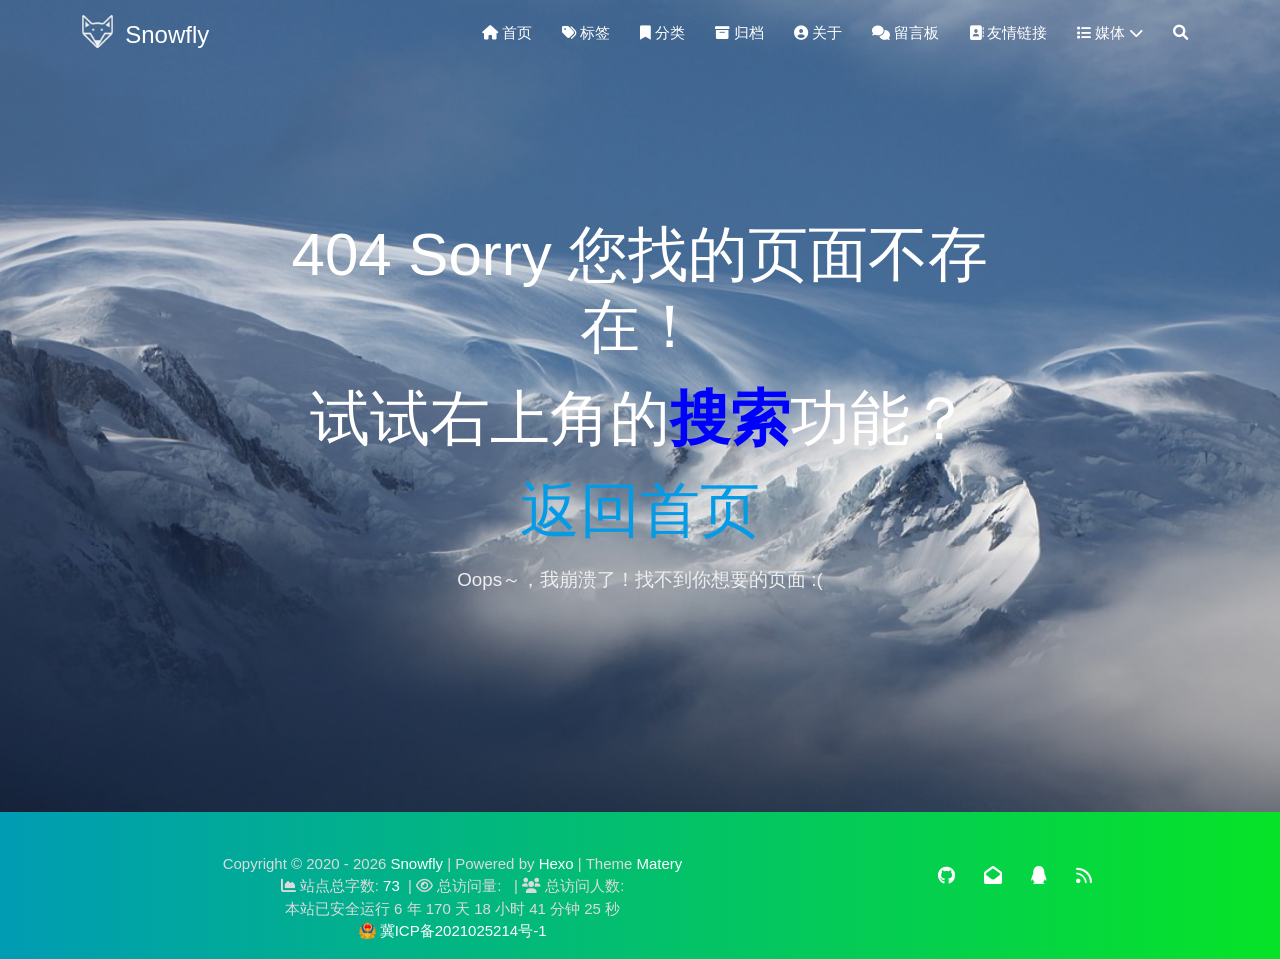
==== commit 8e9d9427: "Site updated: 2022-04-12 13:35:14" ====
--- a/404/index.html
+++ b/404/index.html
@@ -538,7 +538,7 @@
             
                 <span id="icp"><img src="/medias/icp.png"
                                     style="vertical-align: text-bottom;"/>
-                <a href="http://beian.miit.gov.cn/" target="_blank">冀ICP备2020014514号</a>
+                <a href="http://beian.miit.gov.cn/" target="_blank">冀ICP备2021025214号-1</a>
             </span>
             
         </div>
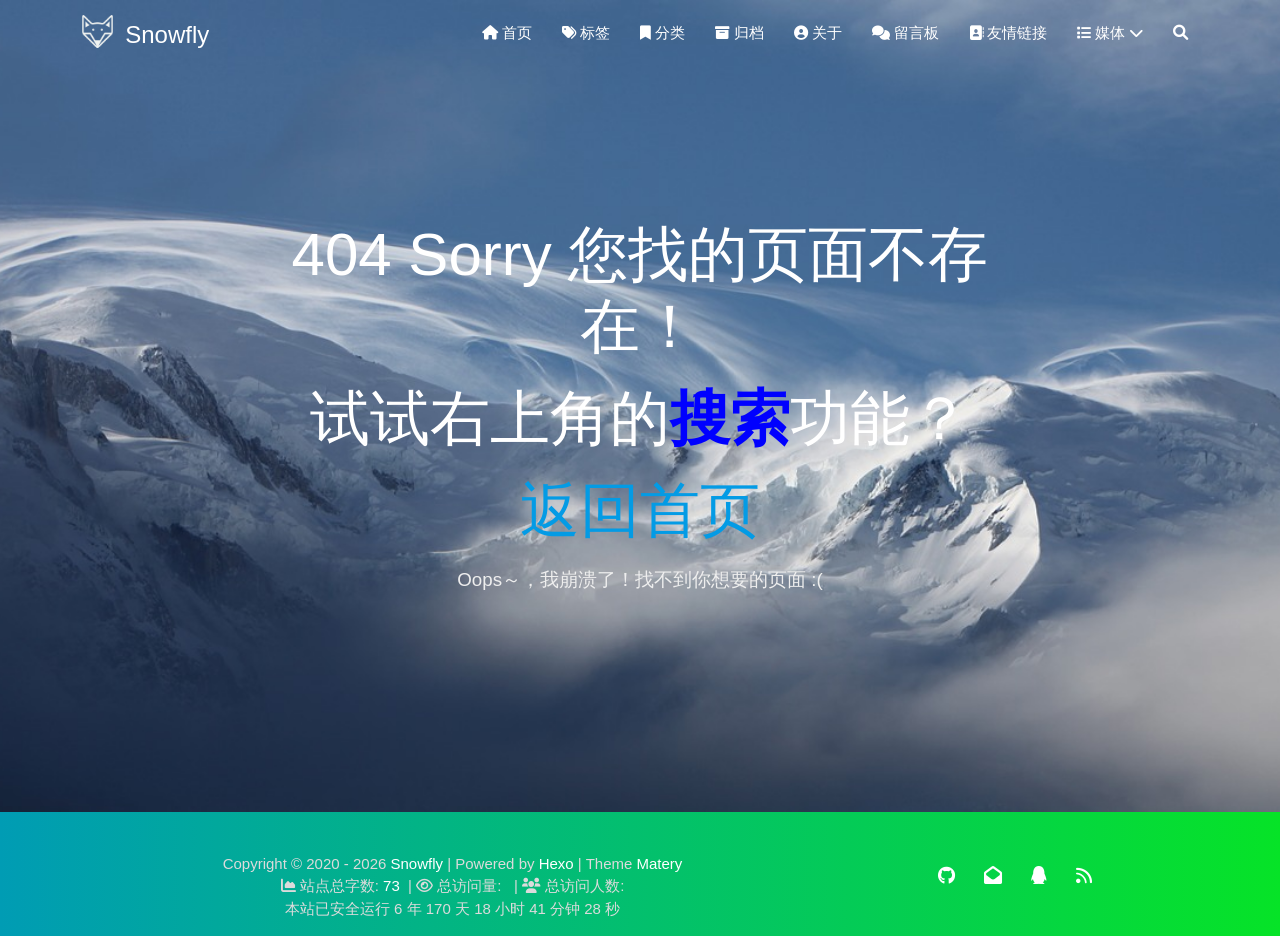
==== commit 92d98649: "Site updated: 2022-04-12 13:36:08" ====
--- a/404/index.html
+++ b/404/index.html
@@ -535,11 +535,6 @@
                 </script>
             
             <br>
-            
-                <span id="icp"><img src="/medias/icp.png"
-                                    style="vertical-align: text-bottom;"/>
-                <a href="http://beian.miit.gov.cn/" target="_blank">冀ICP备2021025214号-1</a>
-            </span>
             
         </div>
         <div class="col s12 m4 l4 social-link social-statis">
